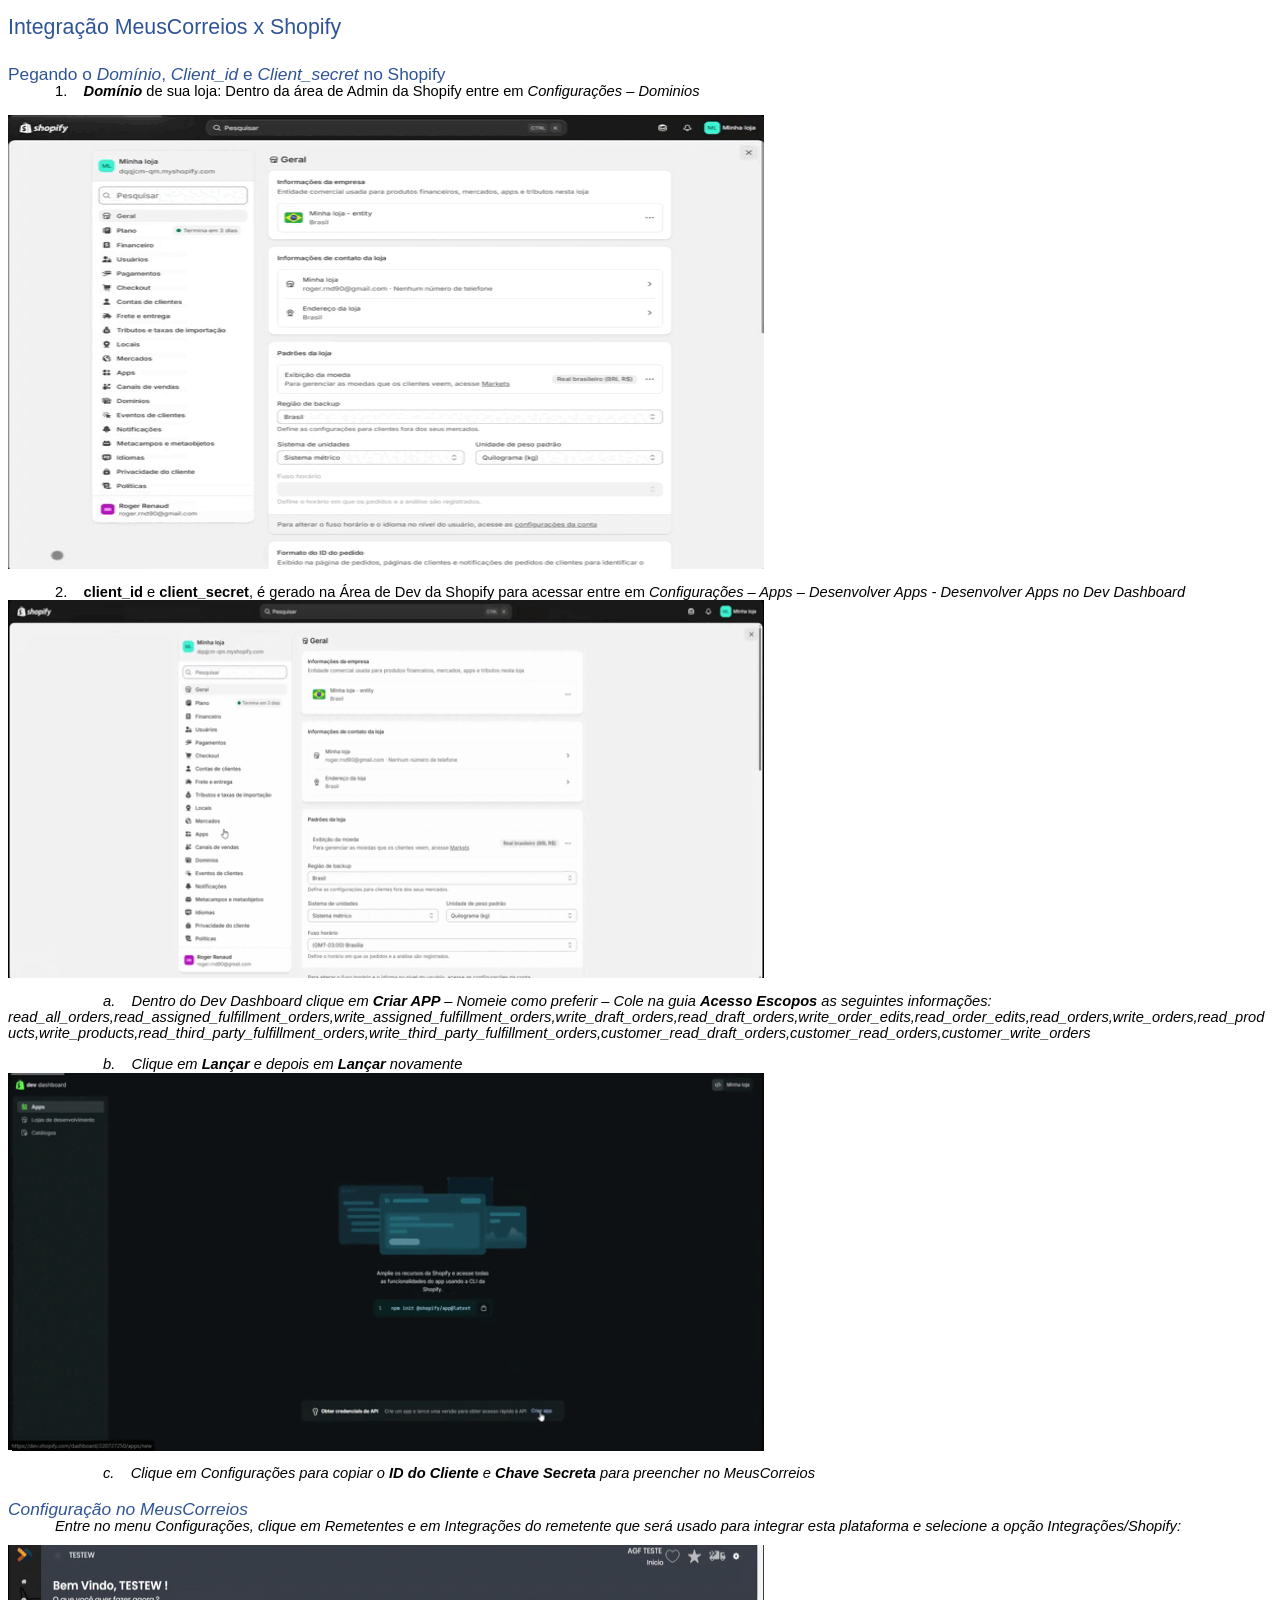
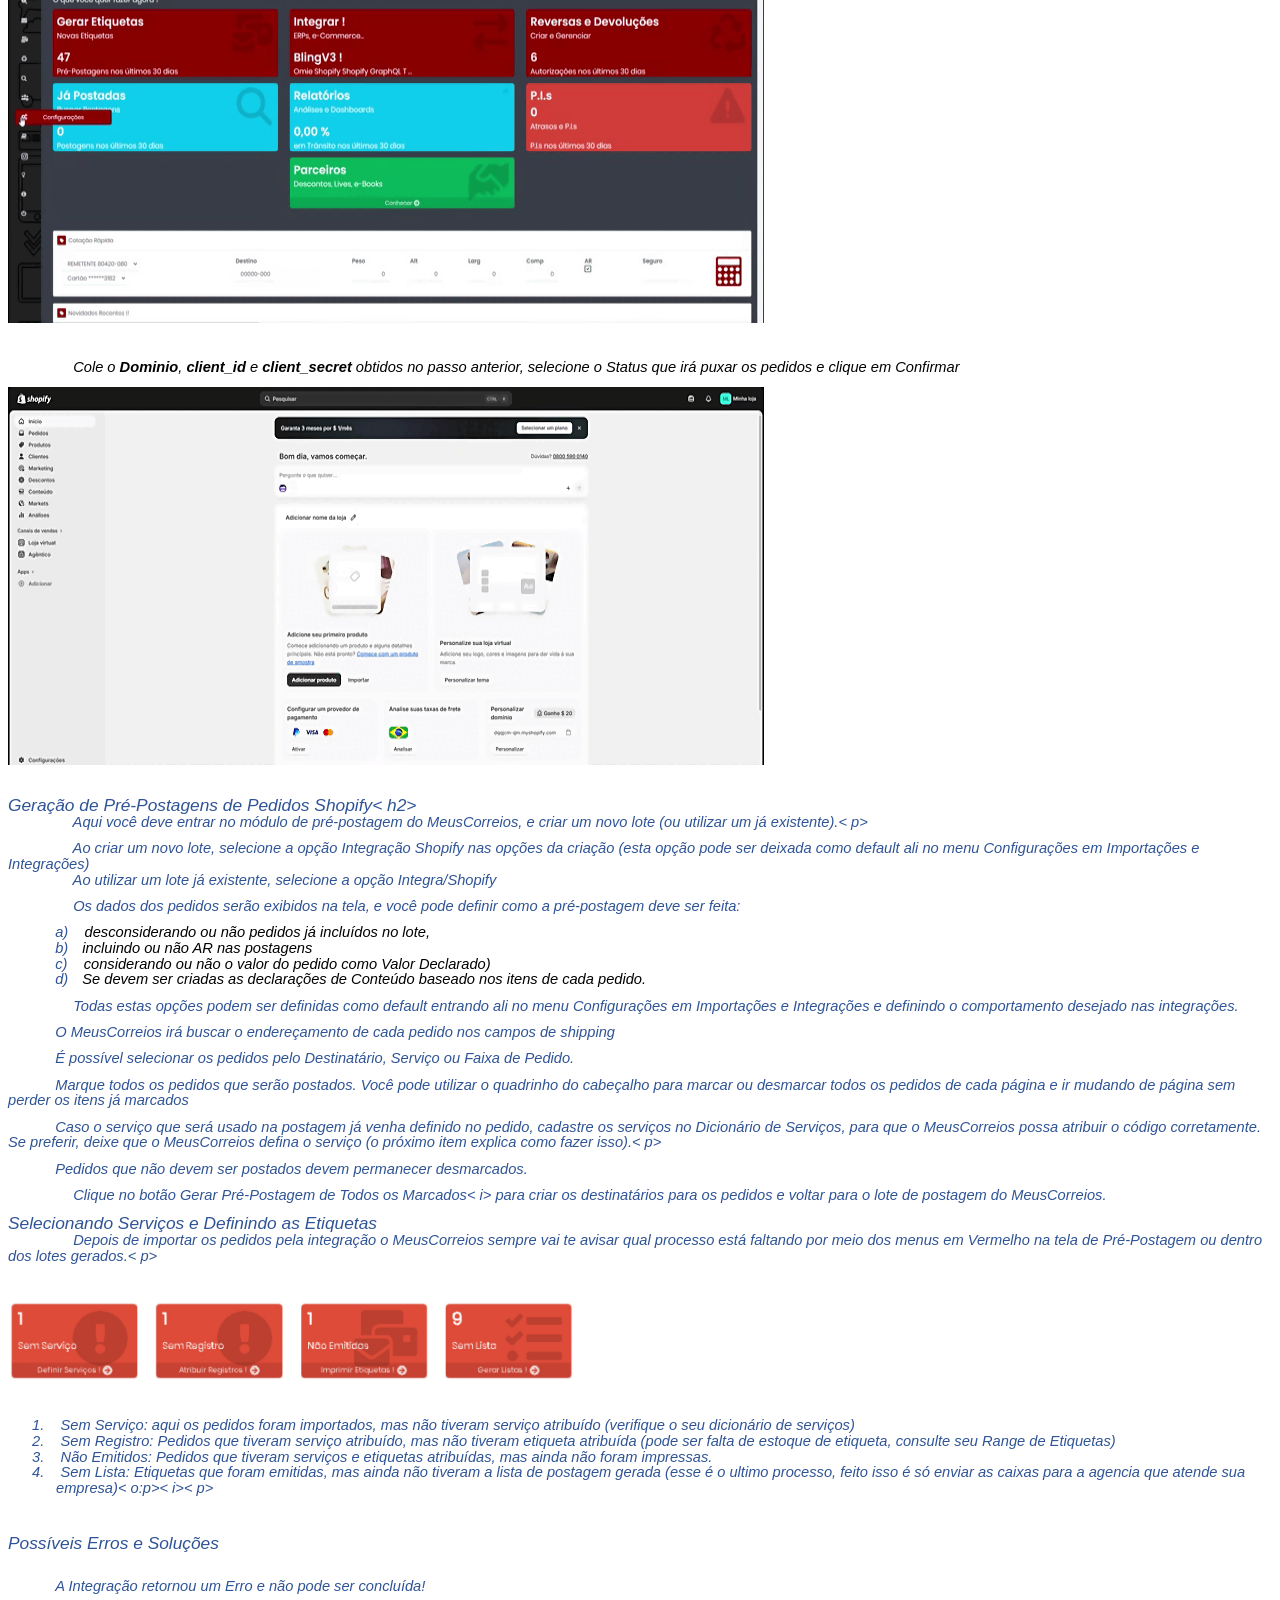
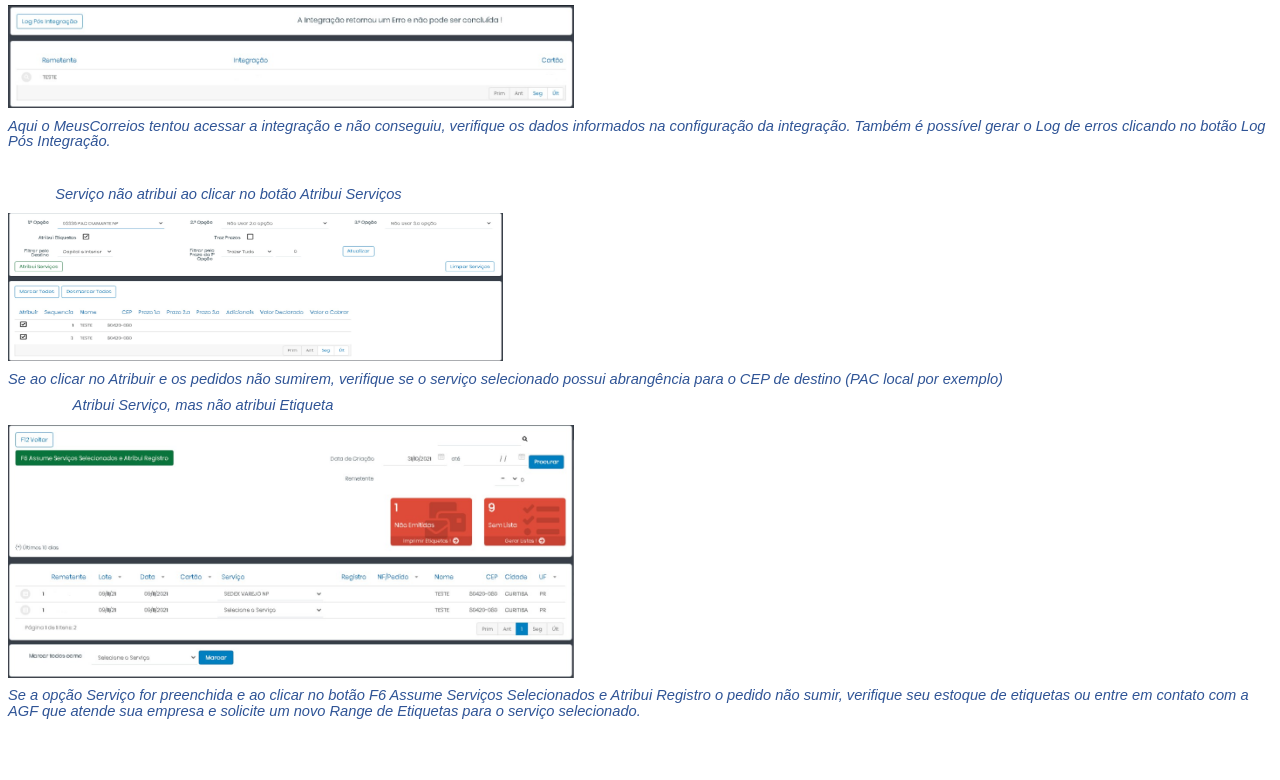
==== integracao/index.html @ 4d1be167 "Add files via upload" ====
<html xmlns:v="urn:schemas-microsoft-com:vml" xmlns:o="urn:schemas-microsoft-com:office:office" xmlns:w="urn:schemas-microsoft-com:office:word" xmlns:m="http://schemas.microsoft.com/office/2004/12/omml" xmlns="http://www.w3.org/TR/REC-html40">
	<head>
		<meta http-equiv=Content-Type content="text/html; charset=windows-1252">
			<meta name=ProgId content=Word.Document>
			<meta name=Generator content="Microsoft Word 15">
				<meta name=Originator content="Microsoft Word 15">
					<link rel=File-List href="Integra��o%20MeusCorreios%20x%20Shopify%202_arquivos/filelist.xml">
						<link rel=Edit-Time-Data href="Integra��o%20MeusCorreios%20x%20Shopify%202_arquivos/editdata.mso">
							<!--[if !mso]>
<style>
v\:* {behavior:url(#default#VML);}
o\:* {behavior:url(#default#VML);}
w\:* {behavior:url(#default#VML);}
.shape {behavior:url(#default#VML);}
</style>
<![endif]-->
							<!--[if gte mso 9]><xml>
 <o:DocumentProperties>
  <o:Author>roger renaud</o:Author>
  <o:LastAuthor>roger renaud</o:LastAuthor>
  <o:Revision>2</o:Revision>
  <o:TotalTime>9</o:TotalTime>
  <o:LastPrinted>2026-06-01T14:14:00Z</o:LastPrinted>
  <o:Created>2026-06-01T15:12:00Z</o:Created>
  <o:LastSaved>2026-06-01T15:12:00Z</o:LastSaved>
  <o:Pages>1</o:Pages>
  <o:Words>740</o:Words>
  <o:Characters>3996</o:Characters>
  <o:Lines>33</o:Lines>
  <o:Paragraphs>9</o:Paragraphs>
  <o:CharactersWithSpaces>4727</o:CharactersWithSpaces>
  <o:Version>16.00</o:Version>
 </o:DocumentProperties>
 <o:OfficeDocumentSettings>
  <o:AllowPNG/>
 </o:OfficeDocumentSettings>
</xml><![endif]-->
							<link rel=themeData href="Integra��o%20MeusCorreios%20x%20Shopify%202_arquivos/themedata.thmx">
								<link rel=colorSchemeMapping href="Integra��o%20MeusCorreios%20x%20Shopify%202_arquivos/colorschememapping.xml">
									<!--[if gte mso 9]><xml>
 <w:WordDocument>
  <w:SpellingState>Clean</w:SpellingState>
  <w:GrammarState>Clean</w:GrammarState>
  <w:TrackMoves>false</w:TrackMoves>
  <w:TrackFormatting/>
  <w:HyphenationZone>21</w:HyphenationZone>
  <w:PunctuationKerning/>
  <w:ValidateAgainstSchemas/>
  <w:SaveIfXMLInvalid>false</w:SaveIfXMLInvalid>
  <w:IgnoreMixedContent>false</w:IgnoreMixedContent>
  <w:AlwaysShowPlaceholderText>false</w:AlwaysShowPlaceholderText>
  <w:DoNotPromoteQF/>
  <w:LidThemeOther>PT-BR</w:LidThemeOther>
  <w:LidThemeAsian>X-NONE</w:LidThemeAsian>
  <w:LidThemeComplexScript>X-NONE</w:LidThemeComplexScript>
  <w:Compatibility>
   <w:BreakWrappedTables/>
   <w:SnapToGridInCell/>
   <w:WrapTextWithPunct/>
   <w:UseAsianBreakRules/>
   <w:DontGrowAutofit/>
   <w:SplitPgBreakAndParaMark/>
   <w:EnableOpenTypeKerning/>
   <w:DontFlipMirrorIndents/>
   <w:OverrideTableStyleHps/>
  </w:Compatibility>
  <m:mathPr>
   <m:mathFont m:val="Cambria Math"/>
   <m:brkBin m:val="before"/>
   <m:brkBinSub m:val="&#45;-"/>
   <m:smallFrac m:val="off"/>
   <m:dispDef/>
   <m:lMargin m:val="0"/>
   <m:rMargin m:val="0"/>
   <m:defJc m:val="centerGroup"/>
   <m:wrapIndent m:val="1440"/>
   <m:intLim m:val="subSup"/>
   <m:naryLim m:val="undOvr"/>
  </m:mathPr></w:WordDocument>
</xml><![endif]-->
									<!--[if gte mso 9]><xml>
 <w:LatentStyles DefLockedState="false" DefUnhideWhenUsed="false"
  DefSemiHidden="false" DefQFormat="false" DefPriority="99"
  LatentStyleCount="376">
  <w:LsdException Locked="false" Priority="0" QFormat="true" Name="Normal"/>
  <w:LsdException Locked="false" Priority="9" QFormat="true" Name="heading 1"/>
  <w:LsdException Locked="false" Priority="9" SemiHidden="true"
   UnhideWhenUsed="true" QFormat="true" Name="heading 2"/>
  <w:LsdException Locked="false" Priority="9" SemiHidden="true"
   UnhideWhenUsed="true" QFormat="true" Name="heading 3"/>
  <w:LsdException Locked="false" Priority="9" SemiHidden="true"
   UnhideWhenUsed="true" QFormat="true" Name="heading 4"/>
  <w:LsdException Locked="false" Priority="9" SemiHidden="true"
   UnhideWhenUsed="true" QFormat="true" Name="heading 5"/>
  <w:LsdException Locked="false" Priority="9" SemiHidden="true"
   UnhideWhenUsed="true" QFormat="true" Name="heading 6"/>
  <w:LsdException Locked="false" Priority="9" SemiHidden="true"
   UnhideWhenUsed="true" QFormat="true" Name="heading 7"/>
  <w:LsdException Locked="false" Priority="9" SemiHidden="true"
   UnhideWhenUsed="true" QFormat="true" Name="heading 8"/>
  <w:LsdException Locked="false" Priority="9" SemiHidden="true"
   UnhideWhenUsed="true" QFormat="true" Name="heading 9"/>
  <w:LsdException Locked="false" SemiHidden="true" UnhideWhenUsed="true"
   Name="index 1"/>
  <w:LsdException Locked="false" SemiHidden="true" UnhideWhenUsed="true"
   Name="index 2"/>
  <w:LsdException Locked="false" SemiHidden="true" UnhideWhenUsed="true"
   Name="index 3"/>
  <w:LsdException Locked="false" SemiHidden="true" UnhideWhenUsed="true"
   Name="index 4"/>
  <w:LsdException Locked="false" SemiHidden="true" UnhideWhenUsed="true"
   Name="index 5"/>
  <w:LsdException Locked="false" SemiHidden="true" UnhideWhenUsed="true"
   Name="index 6"/>
  <w:LsdException Locked="false" SemiHidden="true" UnhideWhenUsed="true"
   Name="index 7"/>
  <w:LsdException Locked="false" SemiHidden="true" UnhideWhenUsed="true"
   Name="index 8"/>
  <w:LsdException Locked="false" SemiHidden="true" UnhideWhenUsed="true"
   Name="index 9"/>
  <w:LsdException Locked="false" Priority="39" SemiHidden="true"
   UnhideWhenUsed="true" Name="toc 1"/>
  <w:LsdException Locked="false" Priority="39" SemiHidden="true"
   UnhideWhenUsed="true" Name="toc 2"/>
  <w:LsdException Locked="false" Priority="39" SemiHidden="true"
   UnhideWhenUsed="true" Name="toc 3"/>
  <w:LsdException Locked="false" Priority="39" SemiHidden="true"
   UnhideWhenUsed="true" Name="toc 4"/>
  <w:LsdException Locked="false" Priority="39" SemiHidden="true"
   UnhideWhenUsed="true" Name="toc 5"/>
  <w:LsdException Locked="false" Priority="39" SemiHidden="true"
   UnhideWhenUsed="true" Name="toc 6"/>
  <w:LsdException Locked="false" Priority="39" SemiHidden="true"
   UnhideWhenUsed="true" Name="toc 7"/>
  <w:LsdException Locked="false" Priority="39" SemiHidden="true"
   UnhideWhenUsed="true" Name="toc 8"/>
  <w:LsdException Locked="false" Priority="39" SemiHidden="true"
   UnhideWhenUsed="true" Name="toc 9"/>
  <w:LsdException Locked="false" SemiHidden="true" UnhideWhenUsed="true"
   Name="Normal Indent"/>
  <w:LsdException Locked="false" SemiHidden="true" UnhideWhenUsed="true"
   Name="footnote text"/>
  <w:LsdException Locked="false" SemiHidden="true" UnhideWhenUsed="true"
   Name="annotation text"/>
  <w:LsdException Locked="false" SemiHidden="true" UnhideWhenUsed="true"
   Name="header"/>
  <w:LsdException Locked="false" SemiHidden="true" UnhideWhenUsed="true"
   Name="footer"/>
  <w:LsdException Locked="false" SemiHidden="true" UnhideWhenUsed="true"
   Name="index heading"/>
  <w:LsdException Locked="false" Priority="35" SemiHidden="true"
   UnhideWhenUsed="true" QFormat="true" Name="caption"/>
  <w:LsdException Locked="false" SemiHidden="true" UnhideWhenUsed="true"
   Name="table of figures"/>
  <w:LsdException Locked="false" SemiHidden="true" UnhideWhenUsed="true"
   Name="envelope address"/>
  <w:LsdException Locked="false" SemiHidden="true" UnhideWhenUsed="true"
   Name="envelope return"/>
  <w:LsdException Locked="false" SemiHidden="true" UnhideWhenUsed="true"
   Name="footnote reference"/>
  <w:LsdException Locked="false" SemiHidden="true" UnhideWhenUsed="true"
   Name="annotation reference"/>
  <w:LsdException Locked="false" SemiHidden="true" UnhideWhenUsed="true"
   Name="line number"/>
  <w:LsdException Locked="false" SemiHidden="true" UnhideWhenUsed="true"
   Name="page number"/>
  <w:LsdException Locked="false" SemiHidden="true" UnhideWhenUsed="true"
   Name="endnote reference"/>
  <w:LsdException Locked="false" SemiHidden="true" UnhideWhenUsed="true"
   Name="endnote text"/>
  <w:LsdException Locked="false" SemiHidden="true" UnhideWhenUsed="true"
   Name="table of authorities"/>
  <w:LsdException Locked="false" SemiHidden="true" UnhideWhenUsed="true"
   Name="macro"/>
  <w:LsdException Locked="false" SemiHidden="true" UnhideWhenUsed="true"
   Name="toa heading"/>
  <w:LsdException Locked="false" SemiHidden="true" UnhideWhenUsed="true"
   Name="List"/>
  <w:LsdException Locked="false" SemiHidden="true" UnhideWhenUsed="true"
   Name="List Bullet"/>
  <w:LsdException Locked="false" SemiHidden="true" UnhideWhenUsed="true"
   Name="List Number"/>
  <w:LsdException Locked="false" SemiHidden="true" UnhideWhenUsed="true"
   Name="List 2"/>
  <w:LsdException Locked="false" SemiHidden="true" UnhideWhenUsed="true"
   Name="List 3"/>
  <w:LsdException Locked="false" SemiHidden="true" UnhideWhenUsed="true"
   Name="List 4"/>
  <w:LsdException Locked="false" SemiHidden="true" UnhideWhenUsed="true"
   Name="List 5"/>
  <w:LsdException Locked="false" SemiHidden="true" UnhideWhenUsed="true"
   Name="List Bullet 2"/>
  <w:LsdException Locked="false" SemiHidden="true" UnhideWhenUsed="true"
   Name="List Bullet 3"/>
  <w:LsdException Locked="false" SemiHidden="true" UnhideWhenUsed="true"
   Name="List Bullet 4"/>
  <w:LsdException Locked="false" SemiHidden="true" UnhideWhenUsed="true"
   Name="List Bullet 5"/>
  <w:LsdException Locked="false" SemiHidden="true" UnhideWhenUsed="true"
   Name="List Number 2"/>
  <w:LsdException Locked="false" SemiHidden="true" UnhideWhenUsed="true"
   Name="List Number 3"/>
  <w:LsdException Locked="false" SemiHidden="true" UnhideWhenUsed="true"
   Name="List Number 4"/>
  <w:LsdException Locked="false" SemiHidden="true" UnhideWhenUsed="true"
   Name="List Number 5"/>
  <w:LsdException Locked="false" Priority="10" QFormat="true" Name="Title"/>
  <w:LsdException Locked="false" SemiHidden="true" UnhideWhenUsed="true"
   Name="Closing"/>
  <w:LsdException Locked="false" SemiHidden="true" UnhideWhenUsed="true"
   Name="Signature"/>
  <w:LsdException Locked="false" Priority="1" SemiHidden="true"
   UnhideWhenUsed="true" Name="Default Paragraph Font"/>
  <w:LsdException Locked="false" SemiHidden="true" UnhideWhenUsed="true"
   Name="Body Text"/>
  <w:LsdException Locked="false" SemiHidden="true" UnhideWhenUsed="true"
   Name="Body Text Indent"/>
  <w:LsdException Locked="false" SemiHidden="true" UnhideWhenUsed="true"
   Name="List Continue"/>
  <w:LsdException Locked="false" SemiHidden="true" UnhideWhenUsed="true"
   Name="List Continue 2"/>
  <w:LsdException Locked="false" SemiHidden="true" UnhideWhenUsed="true"
   Name="List Continue 3"/>
  <w:LsdException Locked="false" SemiHidden="true" UnhideWhenUsed="true"
   Name="List Continue 4"/>
  <w:LsdException Locked="false" SemiHidden="true" UnhideWhenUsed="true"
   Name="List Continue 5"/>
  <w:LsdException Locked="false" SemiHidden="true" UnhideWhenUsed="true"
   Name="Message Header"/>
  <w:LsdException Locked="false" Priority="11" QFormat="true" Name="Subtitle"/>
  <w:LsdException Locked="false" SemiHidden="true" UnhideWhenUsed="true"
   Name="Salutation"/>
  <w:LsdException Locked="false" SemiHidden="true" UnhideWhenUsed="true"
   Name="Date"/>
  <w:LsdException Locked="false" SemiHidden="true" UnhideWhenUsed="true"
   Name="Body Text First Indent"/>
  <w:LsdException Locked="false" SemiHidden="true" UnhideWhenUsed="true"
   Name="Body Text First Indent 2"/>
  <w:LsdException Locked="false" SemiHidden="true" UnhideWhenUsed="true"
   Name="Note Heading"/>
  <w:LsdException Locked="false" SemiHidden="true" UnhideWhenUsed="true"
   Name="Body Text 2"/>
  <w:LsdException Locked="false" SemiHidden="true" UnhideWhenUsed="true"
   Name="Body Text 3"/>
  <w:LsdException Locked="false" SemiHidden="true" UnhideWhenUsed="true"
   Name="Body Text Indent 2"/>
  <w:LsdException Locked="false" SemiHidden="true" UnhideWhenUsed="true"
   Name="Body Text Indent 3"/>
  <w:LsdException Locked="false" SemiHidden="true" UnhideWhenUsed="true"
   Name="Block Text"/>
  <w:LsdException Locked="false" SemiHidden="true" UnhideWhenUsed="true"
   Name="Hyperlink"/>
  <w:LsdException Locked="false" SemiHidden="true" UnhideWhenUsed="true"
   Name="FollowedHyperlink"/>
  <w:LsdException Locked="false" Priority="22" QFormat="true" Name="Strong"/>
  <w:LsdException Locked="false" Priority="20" QFormat="true" Name="Emphasis"/>
  <w:LsdException Locked="false" SemiHidden="true" UnhideWhenUsed="true"
   Name="Document Map"/>
  <w:LsdException Locked="false" SemiHidden="true" UnhideWhenUsed="true"
   Name="Plain Text"/>
  <w:LsdException Locked="false" SemiHidden="true" UnhideWhenUsed="true"
   Name="E-mail Signature"/>
  <w:LsdException Locked="false" SemiHidden="true" UnhideWhenUsed="true"
   Name="HTML Top of Form"/>
  <w:LsdException Locked="false" SemiHidden="true" UnhideWhenUsed="true"
   Name="HTML Bottom of Form"/>
  <w:LsdException Locked="false" SemiHidden="true" UnhideWhenUsed="true"
   Name="Normal (Web)"/>
  <w:LsdException Locked="false" SemiHidden="true" UnhideWhenUsed="true"
   Name="HTML Acronym"/>
  <w:LsdException Locked="false" SemiHidden="true" UnhideWhenUsed="true"
   Name="HTML Address"/>
  <w:LsdException Locked="false" SemiHidden="true" UnhideWhenUsed="true"
   Name="HTML Cite"/>
  <w:LsdException Locked="false" SemiHidden="true" UnhideWhenUsed="true"
   Name="HTML Code"/>
  <w:LsdException Locked="false" SemiHidden="true" UnhideWhenUsed="true"
   Name="HTML Definition"/>
  <w:LsdException Locked="false" SemiHidden="true" UnhideWhenUsed="true"
   Name="HTML Keyboard"/>
  <w:LsdException Locked="false" SemiHidden="true" UnhideWhenUsed="true"
   Name="HTML Preformatted"/>
  <w:LsdException Locked="false" SemiHidden="true" UnhideWhenUsed="true"
   Name="HTML Sample"/>
  <w:LsdException Locked="false" SemiHidden="true" UnhideWhenUsed="true"
   Name="HTML Typewriter"/>
  <w:LsdException Locked="false" SemiHidden="true" UnhideWhenUsed="true"
   Name="HTML Variable"/>
  <w:LsdException Locked="false" SemiHidden="true" UnhideWhenUsed="true"
   Name="Normal Table"/>
  <w:LsdException Locked="false" SemiHidden="true" UnhideWhenUsed="true"
   Name="annotation subject"/>
  <w:LsdException Locked="false" SemiHidden="true" UnhideWhenUsed="true"
   Name="No List"/>
  <w:LsdException Locked="false" SemiHidden="true" UnhideWhenUsed="true"
   Name="Outline List 1"/>
  <w:LsdException Locked="false" SemiHidden="true" UnhideWhenUsed="true"
   Name="Outline List 2"/>
  <w:LsdException Locked="false" SemiHidden="true" UnhideWhenUsed="true"
   Name="Outline List 3"/>
  <w:LsdException Locked="false" SemiHidden="true" UnhideWhenUsed="true"
   Name="Table Simple 1"/>
  <w:LsdException Locked="false" SemiHidden="true" UnhideWhenUsed="true"
   Name="Table Simple 2"/>
  <w:LsdException Locked="false" SemiHidden="true" UnhideWhenUsed="true"
   Name="Table Simple 3"/>
  <w:LsdException Locked="false" SemiHidden="true" UnhideWhenUsed="true"
   Name="Table Classic 1"/>
  <w:LsdException Locked="false" SemiHidden="true" UnhideWhenUsed="true"
   Name="Table Classic 2"/>
  <w:LsdException Locked="false" SemiHidden="true" UnhideWhenUsed="true"
   Name="Table Classic 3"/>
  <w:LsdException Locked="false" SemiHidden="true" UnhideWhenUsed="true"
   Name="Table Classic 4"/>
  <w:LsdException Locked="false" SemiHidden="true" UnhideWhenUsed="true"
   Name="Table Colorful 1"/>
  <w:LsdException Locked="false" SemiHidden="true" UnhideWhenUsed="true"
   Name="Table Colorful 2"/>
  <w:LsdException Locked="false" SemiHidden="true" UnhideWhenUsed="true"
   Name="Table Colorful 3"/>
  <w:LsdException Locked="false" SemiHidden="true" UnhideWhenUsed="true"
   Name="Table Columns 1"/>
  <w:LsdException Locked="false" SemiHidden="true" UnhideWhenUsed="true"
   Name="Table Columns 2"/>
  <w:LsdException Locked="false" SemiHidden="true" UnhideWhenUsed="true"
   Name="Table Columns 3"/>
  <w:LsdException Locked="false" SemiHidden="true" UnhideWhenUsed="true"
   Name="Table Columns 4"/>
  <w:LsdException Locked="false" SemiHidden="true" UnhideWhenUsed="true"
   Name="Table Columns 5"/>
  <w:LsdException Locked="false" SemiHidden="true" UnhideWhenUsed="true"
   Name="Table Grid 1"/>
  <w:LsdException Locked="false" SemiHidden="true" UnhideWhenUsed="true"
   Name="Table Grid 2"/>
  <w:LsdException Locked="false" SemiHidden="true" UnhideWhenUsed="true"
   Name="Table Grid 3"/>
  <w:LsdException Locked="false" SemiHidden="true" UnhideWhenUsed="true"
   Name="Table Grid 4"/>
  <w:LsdException Locked="false" SemiHidden="true" UnhideWhenUsed="true"
   Name="Table Grid 5"/>
  <w:LsdException Locked="false" SemiHidden="true" UnhideWhenUsed="true"
   Name="Table Grid 6"/>
  <w:LsdException Locked="false" SemiHidden="true" UnhideWhenUsed="true"
   Name="Table Grid 7"/>
  <w:LsdException Locked="false" SemiHidden="true" UnhideWhenUsed="true"
   Name="Table Grid 8"/>
  <w:LsdException Locked="false" SemiHidden="true" UnhideWhenUsed="true"
   Name="Table List 1"/>
  <w:LsdException Locked="false" SemiHidden="true" UnhideWhenUsed="true"
   Name="Table List 2"/>
  <w:LsdException Locked="false" SemiHidden="true" UnhideWhenUsed="true"
   Name="Table List 3"/>
  <w:LsdException Locked="false" SemiHidden="true" UnhideWhenUsed="true"
   Name="Table List 4"/>
  <w:LsdException Locked="false" SemiHidden="true" UnhideWhenUsed="true"
   Name="Table List 5"/>
  <w:LsdException Locked="false" SemiHidden="true" UnhideWhenUsed="true"
   Name="Table List 6"/>
  <w:LsdException Locked="false" SemiHidden="true" UnhideWhenUsed="true"
   Name="Table List 7"/>
  <w:LsdException Locked="false" SemiHidden="true" UnhideWhenUsed="true"
   Name="Table List 8"/>
  <w:LsdException Locked="false" SemiHidden="true" UnhideWhenUsed="true"
   Name="Table 3D effects 1"/>
  <w:LsdException Locked="false" SemiHidden="true" UnhideWhenUsed="true"
   Name="Table 3D effects 2"/>
  <w:LsdException Locked="false" SemiHidden="true" UnhideWhenUsed="true"
   Name="Table 3D effects 3"/>
  <w:LsdException Locked="false" SemiHidden="true" UnhideWhenUsed="true"
   Name="Table Contemporary"/>
  <w:LsdException Locked="false" SemiHidden="true" UnhideWhenUsed="true"
   Name="Table Elegant"/>
  <w:LsdException Locked="false" SemiHidden="true" UnhideWhenUsed="true"
   Name="Table Professional"/>
  <w:LsdException Locked="false" SemiHidden="true" UnhideWhenUsed="true"
   Name="Table Subtle 1"/>
  <w:LsdException Locked="false" SemiHidden="true" UnhideWhenUsed="true"
   Name="Table Subtle 2"/>
  <w:LsdException Locked="false" SemiHidden="true" UnhideWhenUsed="true"
   Name="Table Web 1"/>
  <w:LsdException Locked="false" SemiHidden="true" UnhideWhenUsed="true"
   Name="Table Web 2"/>
  <w:LsdException Locked="false" SemiHidden="true" UnhideWhenUsed="true"
   Name="Table Web 3"/>
  <w:LsdException Locked="false" SemiHidden="true" UnhideWhenUsed="true"
   Name="Balloon Text"/>
  <w:LsdException Locked="false" Priority="39" Name="Table Grid"/>
  <w:LsdException Locked="false" SemiHidden="true" UnhideWhenUsed="true"
   Name="Table Theme"/>
  <w:LsdException Locked="false" SemiHidden="true" Name="Placeholder Text"/>
  <w:LsdException Locked="false" Priority="1" QFormat="true" Name="No Spacing"/>
  <w:LsdException Locked="false" Priority="60" Name="Light Shading"/>
  <w:LsdException Locked="false" Priority="61" Name="Light List"/>
  <w:LsdException Locked="false" Priority="62" Name="Light Grid"/>
  <w:LsdException Locked="false" Priority="63" Name="Medium Shading 1"/>
  <w:LsdException Locked="false" Priority="64" Name="Medium Shading 2"/>
  <w:LsdException Locked="false" Priority="65" Name="Medium List 1"/>
  <w:LsdException Locked="false" Priority="66" Name="Medium List 2"/>
  <w:LsdException Locked="false" Priority="67" Name="Medium Grid 1"/>
  <w:LsdException Locked="false" Priority="68" Name="Medium Grid 2"/>
  <w:LsdException Locked="false" Priority="69" Name="Medium Grid 3"/>
  <w:LsdException Locked="false" Priority="70" Name="Dark List"/>
  <w:LsdException Locked="false" Priority="71" Name="Colorful Shading"/>
  <w:LsdException Locked="false" Priority="72" Name="Colorful List"/>
  <w:LsdException Locked="false" Priority="73" Name="Colorful Grid"/>
  <w:LsdException Locked="false" Priority="60" Name="Light Shading Accent 1"/>
  <w:LsdException Locked="false" Priority="61" Name="Light List Accent 1"/>
  <w:LsdException Locked="false" Priority="62" Name="Light Grid Accent 1"/>
  <w:LsdException Locked="false" Priority="63" Name="Medium Shading 1 Accent 1"/>
  <w:LsdException Locked="false" Priority="64" Name="Medium Shading 2 Accent 1"/>
  <w:LsdException Locked="false" Priority="65" Name="Medium List 1 Accent 1"/>
  <w:LsdException Locked="false" SemiHidden="true" Name="Revision"/>
  <w:LsdException Locked="false" Priority="34" QFormat="true"
   Name="List Paragraph"/>
  <w:LsdException Locked="false" Priority="29" QFormat="true" Name="Quote"/>
  <w:LsdException Locked="false" Priority="30" QFormat="true"
   Name="Intense Quote"/>
  <w:LsdException Locked="false" Priority="66" Name="Medium List 2 Accent 1"/>
  <w:LsdException Locked="false" Priority="67" Name="Medium Grid 1 Accent 1"/>
  <w:LsdException Locked="false" Priority="68" Name="Medium Grid 2 Accent 1"/>
  <w:LsdException Locked="false" Priority="69" Name="Medium Grid 3 Accent 1"/>
  <w:LsdException Locked="false" Priority="70" Name="Dark List Accent 1"/>
  <w:LsdException Locked="false" Priority="71" Name="Colorful Shading Accent 1"/>
  <w:LsdException Locked="false" Priority="72" Name="Colorful List Accent 1"/>
  <w:LsdException Locked="false" Priority="73" Name="Colorful Grid Accent 1"/>
  <w:LsdException Locked="false" Priority="60" Name="Light Shading Accent 2"/>
  <w:LsdException Locked="false" Priority="61" Name="Light List Accent 2"/>
  <w:LsdException Locked="false" Priority="62" Name="Light Grid Accent 2"/>
  <w:LsdException Locked="false" Priority="63" Name="Medium Shading 1 Accent 2"/>
  <w:LsdException Locked="false" Priority="64" Name="Medium Shading 2 Accent 2"/>
  <w:LsdException Locked="false" Priority="65" Name="Medium List 1 Accent 2"/>
  <w:LsdException Locked="false" Priority="66" Name="Medium List 2 Accent 2"/>
  <w:LsdException Locked="false" Priority="67" Name="Medium Grid 1 Accent 2"/>
  <w:LsdException Locked="false" Priority="68" Name="Medium Grid 2 Accent 2"/>
  <w:LsdException Locked="false" Priority="69" Name="Medium Grid 3 Accent 2"/>
  <w:LsdException Locked="false" Priority="70" Name="Dark List Accent 2"/>
  <w:LsdException Locked="false" Priority="71" Name="Colorful Shading Accent 2"/>
  <w:LsdException Locked="false" Priority="72" Name="Colorful List Accent 2"/>
  <w:LsdException Locked="false" Priority="73" Name="Colorful Grid Accent 2"/>
  <w:LsdException Locked="false" Priority="60" Name="Light Shading Accent 3"/>
  <w:LsdException Locked="false" Priority="61" Name="Light List Accent 3"/>
  <w:LsdException Locked="false" Priority="62" Name="Light Grid Accent 3"/>
  <w:LsdException Locked="false" Priority="63" Name="Medium Shading 1 Accent 3"/>
  <w:LsdException Locked="false" Priority="64" Name="Medium Shading 2 Accent 3"/>
  <w:LsdException Locked="false" Priority="65" Name="Medium List 1 Accent 3"/>
  <w:LsdException Locked="false" Priority="66" Name="Medium List 2 Accent 3"/>
  <w:LsdException Locked="false" Priority="67" Name="Medium Grid 1 Accent 3"/>
  <w:LsdException Locked="false" Priority="68" Name="Medium Grid 2 Accent 3"/>
  <w:LsdException Locked="false" Priority="69" Name="Medium Grid 3 Accent 3"/>
  <w:LsdException Locked="false" Priority="70" Name="Dark List Accent 3"/>
  <w:LsdException Locked="false" Priority="71" Name="Colorful Shading Accent 3"/>
  <w:LsdException Locked="false" Priority="72" Name="Colorful List Accent 3"/>
  <w:LsdException Locked="false" Priority="73" Name="Colorful Grid Accent 3"/>
  <w:LsdException Locked="false" Priority="60" Name="Light Shading Accent 4"/>
  <w:LsdException Locked="false" Priority="61" Name="Light List Accent 4"/>
  <w:LsdException Locked="false" Priority="62" Name="Light Grid Accent 4"/>
  <w:LsdException Locked="false" Priority="63" Name="Medium Shading 1 Accent 4"/>
  <w:LsdException Locked="false" Priority="64" Name="Medium Shading 2 Accent 4"/>
  <w:LsdException Locked="false" Priority="65" Name="Medium List 1 Accent 4"/>
  <w:LsdException Locked="false" Priority="66" Name="Medium List 2 Accent 4"/>
  <w:LsdException Locked="false" Priority="67" Name="Medium Grid 1 Accent 4"/>
  <w:LsdException Locked="false" Priority="68" Name="Medium Grid 2 Accent 4"/>
  <w:LsdException Locked="false" Priority="69" Name="Medium Grid 3 Accent 4"/>
  <w:LsdException Locked="false" Priority="70" Name="Dark List Accent 4"/>
  <w:LsdException Locked="false" Priority="71" Name="Colorful Shading Accent 4"/>
  <w:LsdException Locked="false" Priority="72" Name="Colorful List Accent 4"/>
  <w:LsdException Locked="false" Priority="73" Name="Colorful Grid Accent 4"/>
  <w:LsdException Locked="false" Priority="60" Name="Light Shading Accent 5"/>
  <w:LsdException Locked="false" Priority="61" Name="Light List Accent 5"/>
  <w:LsdException Locked="false" Priority="62" Name="Light Grid Accent 5"/>
  <w:LsdException Locked="false" Priority="63" Name="Medium Shading 1 Accent 5"/>
  <w:LsdException Locked="false" Priority="64" Name="Medium Shading 2 Accent 5"/>
  <w:LsdException Locked="false" Priority="65" Name="Medium List 1 Accent 5"/>
  <w:LsdException Locked="false" Priority="66" Name="Medium List 2 Accent 5"/>
  <w:LsdException Locked="false" Priority="67" Name="Medium Grid 1 Accent 5"/>
  <w:LsdException Locked="false" Priority="68" Name="Medium Grid 2 Accent 5"/>
  <w:LsdException Locked="false" Priority="69" Name="Medium Grid 3 Accent 5"/>
  <w:LsdException Locked="false" Priority="70" Name="Dark List Accent 5"/>
  <w:LsdException Locked="false" Priority="71" Name="Colorful Shading Accent 5"/>
  <w:LsdException Locked="false" Priority="72" Name="Colorful List Accent 5"/>
  <w:LsdException Locked="false" Priority="73" Name="Colorful Grid Accent 5"/>
  <w:LsdException Locked="false" Priority="60" Name="Light Shading Accent 6"/>
  <w:LsdException Locked="false" Priority="61" Name="Light List Accent 6"/>
  <w:LsdException Locked="false" Priority="62" Name="Light Grid Accent 6"/>
  <w:LsdException Locked="false" Priority="63" Name="Medium Shading 1 Accent 6"/>
  <w:LsdException Locked="false" Priority="64" Name="Medium Shading 2 Accent 6"/>
  <w:LsdException Locked="false" Priority="65" Name="Medium List 1 Accent 6"/>
  <w:LsdException Locked="false" Priority="66" Name="Medium List 2 Accent 6"/>
  <w:LsdException Locked="false" Priority="67" Name="Medium Grid 1 Accent 6"/>
  <w:LsdException Locked="false" Priority="68" Name="Medium Grid 2 Accent 6"/>
  <w:LsdException Locked="false" Priority="69" Name="Medium Grid 3 Accent 6"/>
  <w:LsdException Locked="false" Priority="70" Name="Dark List Accent 6"/>
  <w:LsdException Locked="false" Priority="71" Name="Colorful Shading Accent 6"/>
  <w:LsdException Locked="false" Priority="72" Name="Colorful List Accent 6"/>
  <w:LsdException Locked="false" Priority="73" Name="Colorful Grid Accent 6"/>
  <w:LsdException Locked="false" Priority="19" QFormat="true"
   Name="Subtle Emphasis"/>
  <w:LsdException Locked="false" Priority="21" QFormat="true"
   Name="Intense Emphasis"/>
  <w:LsdException Locked="false" Priority="31" QFormat="true"
   Name="Subtle Reference"/>
  <w:LsdException Locked="false" Priority="32" QFormat="true"
   Name="Intense Reference"/>
  <w:LsdException Locked="false" Priority="33" QFormat="true" Name="Book Title"/>
  <w:LsdException Locked="false" Priority="37" SemiHidden="true"
   UnhideWhenUsed="true" Name="Bibliography"/>
  <w:LsdException Locked="false" Priority="39" SemiHidden="true"
   UnhideWhenUsed="true" QFormat="true" Name="TOC Heading"/>
  <w:LsdException Locked="false" Priority="41" Name="Plain Table 1"/>
  <w:LsdException Locked="false" Priority="42" Name="Plain Table 2"/>
  <w:LsdException Locked="false" Priority="43" Name="Plain Table 3"/>
  <w:LsdException Locked="false" Priority="44" Name="Plain Table 4"/>
  <w:LsdException Locked="false" Priority="45" Name="Plain Table 5"/>
  <w:LsdException Locked="false" Priority="40" Name="Grid Table Light"/>
  <w:LsdException Locked="false" Priority="46" Name="Grid Table 1 Light"/>
  <w:LsdException Locked="false" Priority="47" Name="Grid Table 2"/>
  <w:LsdException Locked="false" Priority="48" Name="Grid Table 3"/>
  <w:LsdException Locked="false" Priority="49" Name="Grid Table 4"/>
  <w:LsdException Locked="false" Priority="50" Name="Grid Table 5 Dark"/>
  <w:LsdException Locked="false" Priority="51" Name="Grid Table 6 Colorful"/>
  <w:LsdException Locked="false" Priority="52" Name="Grid Table 7 Colorful"/>
  <w:LsdException Locked="false" Priority="46"
   Name="Grid Table 1 Light Accent 1"/>
  <w:LsdException Locked="false" Priority="47" Name="Grid Table 2 Accent 1"/>
  <w:LsdException Locked="false" Priority="48" Name="Grid Table 3 Accent 1"/>
  <w:LsdException Locked="false" Priority="49" Name="Grid Table 4 Accent 1"/>
  <w:LsdException Locked="false" Priority="50" Name="Grid Table 5 Dark Accent 1"/>
  <w:LsdException Locked="false" Priority="51"
   Name="Grid Table 6 Colorful Accent 1"/>
  <w:LsdException Locked="false" Priority="52"
   Name="Grid Table 7 Colorful Accent 1"/>
  <w:LsdException Locked="false" Priority="46"
   Name="Grid Table 1 Light Accent 2"/>
  <w:LsdException Locked="false" Priority="47" Name="Grid Table 2 Accent 2"/>
  <w:LsdException Locked="false" Priority="48" Name="Grid Table 3 Accent 2"/>
  <w:LsdException Locked="false" Priority="49" Name="Grid Table 4 Accent 2"/>
  <w:LsdException Locked="false" Priority="50" Name="Grid Table 5 Dark Accent 2"/>
  <w:LsdException Locked="false" Priority="51"
   Name="Grid Table 6 Colorful Accent 2"/>
  <w:LsdException Locked="false" Priority="52"
   Name="Grid Table 7 Colorful Accent 2"/>
  <w:LsdException Locked="false" Priority="46"
   Name="Grid Table 1 Light Accent 3"/>
  <w:LsdException Locked="false" Priority="47" Name="Grid Table 2 Accent 3"/>
  <w:LsdException Locked="false" Priority="48" Name="Grid Table 3 Accent 3"/>
  <w:LsdException Locked="false" Priority="49" Name="Grid Table 4 Accent 3"/>
  <w:LsdException Locked="false" Priority="50" Name="Grid Table 5 Dark Accent 3"/>
  <w:LsdException Locked="false" Priority="51"
   Name="Grid Table 6 Colorful Accent 3"/>
  <w:LsdException Locked="false" Priority="52"
   Name="Grid Table 7 Colorful Accent 3"/>
  <w:LsdException Locked="false" Priority="46"
   Name="Grid Table 1 Light Accent 4"/>
  <w:LsdException Locked="false" Priority="47" Name="Grid Table 2 Accent 4"/>
  <w:LsdException Locked="false" Priority="48" Name="Grid Table 3 Accent 4"/>
  <w:LsdException Locked="false" Priority="49" Name="Grid Table 4 Accent 4"/>
  <w:LsdException Locked="false" Priority="50" Name="Grid Table 5 Dark Accent 4"/>
  <w:LsdException Locked="false" Priority="51"
   Name="Grid Table 6 Colorful Accent 4"/>
  <w:LsdException Locked="false" Priority="52"
   Name="Grid Table 7 Colorful Accent 4"/>
  <w:LsdException Locked="false" Priority="46"
   Name="Grid Table 1 Light Accent 5"/>
  <w:LsdException Locked="false" Priority="47" Name="Grid Table 2 Accent 5"/>
  <w:LsdException Locked="false" Priority="48" Name="Grid Table 3 Accent 5"/>
  <w:LsdException Locked="false" Priority="49" Name="Grid Table 4 Accent 5"/>
  <w:LsdException Locked="false" Priority="50" Name="Grid Table 5 Dark Accent 5"/>
  <w:LsdException Locked="false" Priority="51"
   Name="Grid Table 6 Colorful Accent 5"/>
  <w:LsdException Locked="false" Priority="52"
   Name="Grid Table 7 Colorful Accent 5"/>
  <w:LsdException Locked="false" Priority="46"
   Name="Grid Table 1 Light Accent 6"/>
  <w:LsdException Locked="false" Priority="47" Name="Grid Table 2 Accent 6"/>
  <w:LsdException Locked="false" Priority="48" Name="Grid Table 3 Accent 6"/>
  <w:LsdException Locked="false" Priority="49" Name="Grid Table 4 Accent 6"/>
  <w:LsdException Locked="false" Priority="50" Name="Grid Table 5 Dark Accent 6"/>
  <w:LsdException Locked="false" Priority="51"
   Name="Grid Table 6 Colorful Accent 6"/>
  <w:LsdException Locked="false" Priority="52"
   Name="Grid Table 7 Colorful Accent 6"/>
  <w:LsdException Locked="false" Priority="46" Name="List Table 1 Light"/>
  <w:LsdException Locked="false" Priority="47" Name="List Table 2"/>
  <w:LsdException Locked="false" Priority="48" Name="List Table 3"/>
  <w:LsdException Locked="false" Priority="49" Name="List Table 4"/>
  <w:LsdException Locked="false" Priority="50" Name="List Table 5 Dark"/>
  <w:LsdException Locked="false" Priority="51" Name="List Table 6 Colorful"/>
  <w:LsdException Locked="false" Priority="52" Name="List Table 7 Colorful"/>
  <w:LsdException Locked="false" Priority="46"
   Name="List Table 1 Light Accent 1"/>
  <w:LsdException Locked="false" Priority="47" Name="List Table 2 Accent 1"/>
  <w:LsdException Locked="false" Priority="48" Name="List Table 3 Accent 1"/>
  <w:LsdException Locked="false" Priority="49" Name="List Table 4 Accent 1"/>
  <w:LsdException Locked="false" Priority="50" Name="List Table 5 Dark Accent 1"/>
  <w:LsdException Locked="false" Priority="51"
   Name="List Table 6 Colorful Accent 1"/>
  <w:LsdException Locked="false" Priority="52"
   Name="List Table 7 Colorful Accent 1"/>
  <w:LsdException Locked="false" Priority="46"
   Name="List Table 1 Light Accent 2"/>
  <w:LsdException Locked="false" Priority="47" Name="List Table 2 Accent 2"/>
  <w:LsdException Locked="false" Priority="48" Name="List Table 3 Accent 2"/>
  <w:LsdException Locked="false" Priority="49" Name="List Table 4 Accent 2"/>
  <w:LsdException Locked="false" Priority="50" Name="List Table 5 Dark Accent 2"/>
  <w:LsdException Locked="false" Priority="51"
   Name="List Table 6 Colorful Accent 2"/>
  <w:LsdException Locked="false" Priority="52"
   Name="List Table 7 Colorful Accent 2"/>
  <w:LsdException Locked="false" Priority="46"
   Name="List Table 1 Light Accent 3"/>
  <w:LsdException Locked="false" Priority="47" Name="List Table 2 Accent 3"/>
  <w:LsdException Locked="false" Priority="48" Name="List Table 3 Accent 3"/>
  <w:LsdException Locked="false" Priority="49" Name="List Table 4 Accent 3"/>
  <w:LsdException Locked="false" Priority="50" Name="List Table 5 Dark Accent 3"/>
  <w:LsdException Locked="false" Priority="51"
   Name="List Table 6 Colorful Accent 3"/>
  <w:LsdException Locked="false" Priority="52"
   Name="List Table 7 Colorful Accent 3"/>
  <w:LsdException Locked="false" Priority="46"
   Name="List Table 1 Light Accent 4"/>
  <w:LsdException Locked="false" Priority="47" Name="List Table 2 Accent 4"/>
  <w:LsdException Locked="false" Priority="48" Name="List Table 3 Accent 4"/>
  <w:LsdException Locked="false" Priority="49" Name="List Table 4 Accent 4"/>
  <w:LsdException Locked="false" Priority="50" Name="List Table 5 Dark Accent 4"/>
  <w:LsdException Locked="false" Priority="51"
   Name="List Table 6 Colorful Accent 4"/>
  <w:LsdException Locked="false" Priority="52"
   Name="List Table 7 Colorful Accent 4"/>
  <w:LsdException Locked="false" Priority="46"
   Name="List Table 1 Light Accent 5"/>
  <w:LsdException Locked="false" Priority="47" Name="List Table 2 Accent 5"/>
  <w:LsdException Locked="false" Priority="48" Name="List Table 3 Accent 5"/>
  <w:LsdException Locked="false" Priority="49" Name="List Table 4 Accent 5"/>
  <w:LsdException Locked="false" Priority="50" Name="List Table 5 Dark Accent 5"/>
  <w:LsdException Locked="false" Priority="51"
   Name="List Table 6 Colorful Accent 5"/>
  <w:LsdException Locked="false" Priority="52"
   Name="List Table 7 Colorful Accent 5"/>
  <w:LsdException Locked="false" Priority="46"
   Name="List Table 1 Light Accent 6"/>
  <w:LsdException Locked="false" Priority="47" Name="List Table 2 Accent 6"/>
  <w:LsdException Locked="false" Priority="48" Name="List Table 3 Accent 6"/>
  <w:LsdException Locked="false" Priority="49" Name="List Table 4 Accent 6"/>
  <w:LsdException Locked="false" Priority="50" Name="List Table 5 Dark Accent 6"/>
  <w:LsdException Locked="false" Priority="51"
   Name="List Table 6 Colorful Accent 6"/>
  <w:LsdException Locked="false" Priority="52"
   Name="List Table 7 Colorful Accent 6"/>
  <w:LsdException Locked="false" SemiHidden="true" UnhideWhenUsed="true"
   Name="Mention"/>
  <w:LsdException Locked="false" SemiHidden="true" UnhideWhenUsed="true"
   Name="Smart Hyperlink"/>
  <w:LsdException Locked="false" SemiHidden="true" UnhideWhenUsed="true"
   Name="Hashtag"/>
  <w:LsdException Locked="false" SemiHidden="true" UnhideWhenUsed="true"
   Name="Unresolved Mention"/>
  <w:LsdException Locked="false" SemiHidden="true" UnhideWhenUsed="true"
   Name="Smart Link"/>
 </w:LatentStyles>
</xml><![endif]-->
									<style>
										<!--
 /* Font Definitions */
 @font-face
	{font-family:"Cambria Math";
	panose-1:2 4 5 3 5 4 6 3 2 4;
	mso-font-charset:0;
	mso-generic-font-family:roman;
	mso-font-pitch:variable;
	mso-font-signature:-536869121 1107305727 33554432 0 415 0;}
@font-face
	{font-family:Calibri;
	panose-1:2 15 5 2 2 2 4 3 2 4;
	mso-font-charset:0;
	mso-generic-font-family:swiss;
	mso-font-pitch:variable;
	mso-font-signature:-469750017 -1040178053 9 0 511 0;}
@font-face
	{font-family:"Calibri Light";
	panose-1:2 15 3 2 2 2 4 3 2 4;
	mso-font-charset:0;
	mso-generic-font-family:swiss;
	mso-font-pitch:variable;
	mso-font-signature:-469750017 -1040178053 9 0 511 0;}
 /* Style Definitions */
 p.MsoNormal, li.MsoNormal, div.MsoNormal
	{mso-style-unhide:no;
	mso-style-qformat:yes;
	mso-style-parent:"";
	margin-top:0cm;
	margin-right:0cm;
	margin-bottom:8.0pt;
	margin-left:0cm;
	line-height:107%;
	mso-pagination:widow-orphan;
	font-size:11.0pt;
	font-family:"Calibri",sans-serif;
	mso-fareast-font-family:Calibri;}
h1
	{mso-style-priority:9;
	mso-style-unhide:no;
	mso-style-qformat:yes;
	mso-style-link:"T�tulo 1 Char";
	mso-style-next:Normal;
	margin-top:12.0pt;
	margin-right:0cm;
	margin-bottom:0cm;
	margin-left:0cm;
	line-height:107%;
	mso-pagination:widow-orphan lines-together;
	page-break-after:avoid;
	mso-outline-level:1;
	font-size:16.0pt;
	font-family:"Calibri Light",sans-serif;
	mso-ascii-font-family:"Calibri Light";
	mso-ascii-theme-font:major-latin;
	mso-fareast-font-family:"Times New Roman";
	mso-fareast-theme-font:major-fareast;
	mso-hansi-font-family:"Calibri Light";
	mso-hansi-theme-font:major-latin;
	mso-bidi-font-family:"Times New Roman";
	mso-bidi-theme-font:major-bidi;
	color:#2F5496;
	mso-themecolor:accent1;
	mso-themeshade:191;
	mso-font-kerning:0pt;
	font-weight:normal;}
h2
	{mso-style-priority:9;
	mso-style-qformat:yes;
	mso-style-link:"T�tulo 2 Char";
	mso-style-next:Normal;
	margin-top:2.0pt;
	margin-right:0cm;
	margin-bottom:0cm;
	margin-left:0cm;
	line-height:107%;
	mso-pagination:widow-orphan lines-together;
	page-break-after:avoid;
	mso-outline-level:2;
	font-size:13.0pt;
	font-family:"Calibri Light",sans-serif;
	mso-ascii-font-family:"Calibri Light";
	mso-ascii-theme-font:major-latin;
	mso-fareast-font-family:"Times New Roman";
	mso-fareast-theme-font:major-fareast;
	mso-hansi-font-family:"Calibri Light";
	mso-hansi-theme-font:major-latin;
	mso-bidi-font-family:"Times New Roman";
	mso-bidi-theme-font:major-bidi;
	color:#2F5496;
	mso-themecolor:accent1;
	mso-themeshade:191;
	font-weight:normal;}
p.MsoListParagraph, li.MsoListParagraph, div.MsoListParagraph
	{mso-style-priority:34;
	mso-style-unhide:no;
	mso-style-qformat:yes;
	margin-top:0cm;
	margin-right:0cm;
	margin-bottom:8.0pt;
	margin-left:36.0pt;
	mso-add-space:auto;
	line-height:107%;
	mso-pagination:widow-orphan;
	font-size:11.0pt;
	font-family:"Calibri",sans-serif;
	mso-fareast-font-family:Calibri;}
p.MsoListParagraphCxSpFirst, li.MsoListParagraphCxSpFirst, div.MsoListParagraphCxSpFirst
	{mso-style-priority:34;
	mso-style-unhide:no;
	mso-style-qformat:yes;
	mso-style-type:export-only;
	margin-top:0cm;
	margin-right:0cm;
	margin-bottom:0cm;
	margin-left:36.0pt;
	mso-add-space:auto;
	line-height:107%;
	mso-pagination:widow-orphan;
	font-size:11.0pt;
	font-family:"Calibri",sans-serif;
	mso-fareast-font-family:Calibri;}
p.MsoListParagraphCxSpMiddle, li.MsoListParagraphCxSpMiddle, div.MsoListParagraphCxSpMiddle
	{mso-style-priority:34;
	mso-style-unhide:no;
	mso-style-qformat:yes;
	mso-style-type:export-only;
	margin-top:0cm;
	margin-right:0cm;
	margin-bottom:0cm;
	margin-left:36.0pt;
	mso-add-space:auto;
	line-height:107%;
	mso-pagination:widow-orphan;
	font-size:11.0pt;
	font-family:"Calibri",sans-serif;
	mso-fareast-font-family:Calibri;}
p.MsoListParagraphCxSpLast, li.MsoListParagraphCxSpLast, div.MsoListParagraphCxSpLast
	{mso-style-priority:34;
	mso-style-unhide:no;
	mso-style-qformat:yes;
	mso-style-type:export-only;
	margin-top:0cm;
	margin-right:0cm;
	margin-bottom:8.0pt;
	margin-left:36.0pt;
	mso-add-space:auto;
	line-height:107%;
	mso-pagination:widow-orphan;
	font-size:11.0pt;
	font-family:"Calibri",sans-serif;
	mso-fareast-font-family:Calibri;}
span.Ttulo1Char
	{mso-style-name:"T�tulo 1 Char";
	mso-style-priority:9;
	mso-style-unhide:no;
	mso-style-locked:yes;
	mso-style-link:"T�tulo 1";
	mso-ansi-font-size:16.0pt;
	mso-bidi-font-size:16.0pt;
	font-family:"Calibri Light",sans-serif;
	mso-ascii-font-family:"Calibri Light";
	mso-ascii-theme-font:major-latin;
	mso-fareast-font-family:"Times New Roman";
	mso-fareast-theme-font:major-fareast;
	mso-hansi-font-family:"Calibri Light";
	mso-hansi-theme-font:major-latin;
	mso-bidi-font-family:"Times New Roman";
	mso-bidi-theme-font:major-bidi;
	color:#2F5496;
	mso-themecolor:accent1;
	mso-themeshade:191;
	mso-fareast-language:PT-BR;}
span.Ttulo2Char
	{mso-style-name:"T�tulo 2 Char";
	mso-style-priority:9;
	mso-style-unhide:no;
	mso-style-locked:yes;
	mso-style-link:"T�tulo 2";
	mso-ansi-font-size:13.0pt;
	mso-bidi-font-size:13.0pt;
	font-family:"Calibri Light",sans-serif;
	mso-ascii-font-family:"Calibri Light";
	mso-ascii-theme-font:major-latin;
	mso-fareast-font-family:"Times New Roman";
	mso-fareast-theme-font:major-fareast;
	mso-hansi-font-family:"Calibri Light";
	mso-hansi-theme-font:major-latin;
	mso-bidi-font-family:"Times New Roman";
	mso-bidi-theme-font:major-bidi;
	color:#2F5496;
	mso-themecolor:accent1;
	mso-themeshade:191;
	mso-fareast-language:PT-BR;}
span.SpellE
	{mso-style-name:"";
	mso-spl-e:yes;}
span.GramE
	{mso-style-name:"";
	mso-gram-e:yes;}
.MsoChpDefault
	{mso-style-type:export-only;
	mso-default-props:yes;
	font-family:"Calibri",sans-serif;
	mso-ascii-font-family:Calibri;
	mso-ascii-theme-font:minor-latin;
	mso-fareast-font-family:Calibri;
	mso-fareast-theme-font:minor-latin;
	mso-hansi-font-family:Calibri;
	mso-hansi-theme-font:minor-latin;
	mso-bidi-font-family:"Times New Roman";
	mso-bidi-theme-font:minor-bidi;
	mso-font-kerning:0pt;
	mso-ligatures:none;
	mso-fareast-language:EN-US;}
.MsoPapDefault
	{mso-style-type:export-only;
	margin-bottom:8.0pt;
	line-height:107%;}
@page WordSection1
	{size:595.3pt 841.9pt;
	margin:36.0pt 36.0pt 36.0pt 36.0pt;
	mso-header-margin:35.4pt;
	mso-footer-margin:35.4pt;
	mso-paper-source:0;}
div.WordSection1
	{page:WordSection1;}
 /* List Definitions */
 @list l0
	{mso-list-id:327289714;
	mso-list-type:hybrid;
	mso-list-template-ids:-1463932634 68550671 68550681 68550683 68550671 68550681 68550683 68550671 68550681 68550683;}
@list l0:level1
	{mso-level-tab-stop:none;
	mso-level-number-position:left;
	text-indent:-18.0pt;}
@list l0:level2
	{mso-level-number-format:alpha-lower;
	mso-level-tab-stop:none;
	mso-level-number-position:left;
	text-indent:-18.0pt;}
@list l0:level3
	{mso-level-number-format:roman-lower;
	mso-level-tab-stop:none;
	mso-level-number-position:right;
	text-indent:-9.0pt;}
@list l0:level4
	{mso-level-tab-stop:none;
	mso-level-number-position:left;
	text-indent:-18.0pt;}
@list l0:level5
	{mso-level-number-format:alpha-lower;
	mso-level-tab-stop:none;
	mso-level-number-position:left;
	text-indent:-18.0pt;}
@list l0:level6
	{mso-level-number-format:roman-lower;
	mso-level-tab-stop:none;
	mso-level-number-position:right;
	text-indent:-9.0pt;}
@list l0:level7
	{mso-level-tab-stop:none;
	mso-level-number-position:left;
	text-indent:-18.0pt;}
@list l0:level8
	{mso-level-number-format:alpha-lower;
	mso-level-tab-stop:none;
	mso-level-number-position:left;
	text-indent:-18.0pt;}
@list l0:level9
	{mso-level-number-format:roman-lower;
	mso-level-tab-stop:none;
	mso-level-number-position:right;
	text-indent:-9.0pt;}
@list l1
	{mso-list-id:536158989;
	mso-list-template-ids:-1117593194;}
@list l1:level1
	{mso-level-number-format:alpha-lower;
	mso-level-text:"%1\)";
	mso-level-tab-stop:none;
	mso-level-number-position:left;
	margin-left:53.4pt;
	text-indent:-18.0pt;}
@list l1:level2
	{mso-level-number-format:alpha-lower;
	mso-level-tab-stop:none;
	mso-level-number-position:left;
	margin-left:89.4pt;
	text-indent:-18.0pt;}
@list l1:level3
	{mso-level-number-format:roman-lower;
	mso-level-tab-stop:none;
	mso-level-number-position:right;
	margin-left:125.4pt;
	text-indent:-9.0pt;}
@list l1:level4
	{mso-level-tab-stop:none;
	mso-level-number-position:left;
	margin-left:161.4pt;
	text-indent:-18.0pt;}
@list l1:level5
	{mso-level-number-format:alpha-lower;
	mso-level-tab-stop:none;
	mso-level-number-position:left;
	margin-left:197.4pt;
	text-indent:-18.0pt;}
@list l1:level6
	{mso-level-number-format:roman-lower;
	mso-level-tab-stop:none;
	mso-level-number-position:right;
	margin-left:233.4pt;
	text-indent:-9.0pt;}
@list l1:level7
	{mso-level-tab-stop:none;
	mso-level-number-position:left;
	margin-left:269.4pt;
	text-indent:-18.0pt;}
@list l1:level8
	{mso-level-number-format:alpha-lower;
	mso-level-tab-stop:none;
	mso-level-number-position:left;
	margin-left:305.4pt;
	text-indent:-18.0pt;}
@list l1:level9
	{mso-level-number-format:roman-lower;
	mso-level-tab-stop:none;
	mso-level-number-position:right;
	margin-left:341.4pt;
	text-indent:-9.0pt;}
@list l2
	{mso-list-id:702708073;
	mso-list-type:hybrid;
	mso-list-template-ids:1619718630 68550671 68550681 68550683 68550671 68550681 68550683 68550671 68550681 68550683;}
@list l2:level1
	{mso-level-tab-stop:none;
	mso-level-number-position:left;
	text-indent:-18.0pt;}
@list l2:level2
	{mso-level-number-format:alpha-lower;
	mso-level-tab-stop:none;
	mso-level-number-position:left;
	text-indent:-18.0pt;}
@list l2:level3
	{mso-level-number-format:roman-lower;
	mso-level-tab-stop:none;
	mso-level-number-position:right;
	text-indent:-9.0pt;}
@list l2:level4
	{mso-level-tab-stop:none;
	mso-level-number-position:left;
	text-indent:-18.0pt;}
@list l2:level5
	{mso-level-number-format:alpha-lower;
	mso-level-tab-stop:none;
	mso-level-number-position:left;
	text-indent:-18.0pt;}
@list l2:level6
	{mso-level-number-format:roman-lower;
	mso-level-tab-stop:none;
	mso-level-number-position:right;
	text-indent:-9.0pt;}
@list l2:level7
	{mso-level-tab-stop:none;
	mso-level-number-position:left;
	text-indent:-18.0pt;}
@list l2:level8
	{mso-level-number-format:alpha-lower;
	mso-level-tab-stop:none;
	mso-level-number-position:left;
	text-indent:-18.0pt;}
@list l2:level9
	{mso-level-number-format:roman-lower;
	mso-level-tab-stop:none;
	mso-level-number-position:right;
	text-indent:-9.0pt;}
@list l3
	{mso-list-id:1072628747;
	mso-list-type:hybrid;
	mso-list-template-ids:628140104 68550671 68550681 68550683 68550671 68550681 68550683 68550671 68550681 68550683;}
@list l3:level1
	{mso-level-tab-stop:none;
	mso-level-number-position:left;
	text-indent:-18.0pt;}
@list l3:level2
	{mso-level-number-format:alpha-lower;
	mso-level-tab-stop:none;
	mso-level-number-position:left;
	text-indent:-18.0pt;}
@list l3:level3
	{mso-level-number-format:roman-lower;
	mso-level-tab-stop:none;
	mso-level-number-position:right;
	text-indent:-9.0pt;}
@list l3:level4
	{mso-level-tab-stop:none;
	mso-level-number-position:left;
	text-indent:-18.0pt;}
@list l3:level5
	{mso-level-number-format:alpha-lower;
	mso-level-tab-stop:none;
	mso-level-number-position:left;
	text-indent:-18.0pt;}
@list l3:level6
	{mso-level-number-format:roman-lower;
	mso-level-tab-stop:none;
	mso-level-number-position:right;
	text-indent:-9.0pt;}
@list l3:level7
	{mso-level-tab-stop:none;
	mso-level-number-position:left;
	text-indent:-18.0pt;}
@list l3:level8
	{mso-level-number-format:alpha-lower;
	mso-level-tab-stop:none;
	mso-level-number-position:left;
	text-indent:-18.0pt;}
@list l3:level9
	{mso-level-number-format:roman-lower;
	mso-level-tab-stop:none;
	mso-level-number-position:right;
	text-indent:-9.0pt;}
@list l4
	{mso-list-id:1695111399;
	mso-list-template-ids:-813385816;}
@list l4:level1
	{mso-level-tab-stop:none;
	mso-level-number-position:left;
	margin-left:53.25pt;
	text-indent:-18.0pt;}
@list l4:level2
	{mso-level-number-format:alpha-lower;
	mso-level-tab-stop:none;
	mso-level-number-position:left;
	margin-left:89.25pt;
	text-indent:-18.0pt;}
@list l4:level3
	{mso-level-number-format:roman-lower;
	mso-level-tab-stop:none;
	mso-level-number-position:right;
	margin-left:125.25pt;
	text-indent:-9.0pt;}
@list l4:level4
	{mso-level-tab-stop:none;
	mso-level-number-position:left;
	margin-left:161.25pt;
	text-indent:-18.0pt;}
@list l4:level5
	{mso-level-number-format:alpha-lower;
	mso-level-tab-stop:none;
	mso-level-number-position:left;
	margin-left:197.25pt;
	text-indent:-18.0pt;}
@list l4:level6
	{mso-level-number-format:roman-lower;
	mso-level-tab-stop:none;
	mso-level-number-position:right;
	margin-left:233.25pt;
	text-indent:-9.0pt;}
@list l4:level7
	{mso-level-tab-stop:none;
	mso-level-number-position:left;
	margin-left:269.25pt;
	text-indent:-18.0pt;}
@list l4:level8
	{mso-level-number-format:alpha-lower;
	mso-level-tab-stop:none;
	mso-level-number-position:left;
	margin-left:305.25pt;
	text-indent:-18.0pt;}
@list l4:level9
	{mso-level-number-format:roman-lower;
	mso-level-tab-stop:none;
	mso-level-number-position:right;
	margin-left:341.25pt;
	text-indent:-9.0pt;}
ol
	{margin-bottom:0cm;}
ul
	{margin-bottom:0cm;}
-->
									</style>
									<!--[if gte mso 10]>
<style>
 /* Style Definitions */
 table.MsoNormalTable
	{mso-style-name:"Tabela normal";
	mso-tstyle-rowband-size:0;
	mso-tstyle-colband-size:0;
	mso-style-noshow:yes;
	mso-style-priority:99;
	mso-style-parent:"";
	mso-padding-alt:0cm 5.4pt 0cm 5.4pt;
	mso-para-margin-top:0cm;
	mso-para-margin-right:0cm;
	mso-para-margin-bottom:8.0pt;
	mso-para-margin-left:0cm;
	line-height:107%;
	mso-pagination:widow-orphan;
	font-size:11.0pt;
	font-family:"Calibri",sans-serif;
	mso-ascii-font-family:Calibri;
	mso-ascii-theme-font:minor-latin;
	mso-hansi-font-family:Calibri;
	mso-hansi-theme-font:minor-latin;
	mso-bidi-font-family:"Times New Roman";
	mso-bidi-theme-font:minor-bidi;
	mso-fareast-language:EN-US;}
</style>
<![endif]-->
									<!--[if gte mso 9]><xml>
 <o:shapedefaults v:ext="edit" spidmax="1026"/>
</xml><![endif]-->
									<!--[if gte mso 9]><xml>
 <o:shapelayout v:ext="edit">
  <o:idmap v:ext="edit" data="1"/>
 </o:shapelayout></xml><![endif]-->
								</head>
								<body lang=PT-BR style='tab-interval:35.4pt;word-wrap:break-word'>
									<div class=WordSection1>
									<h1>
										<a name="_Hlk124407772">Integra��o </a>
										<span class=SpellE><span style='mso-bookmark:_Hlk124407772'>MeusCorreios</span>
									</span>
									<span style='mso-bookmark:_Hlk124407772'> x Shopify</span>
								</h1>
								<p class=MsoNormal><span style='mso-bookmark:_Hlk124407772'>
									<o:p>&nbsp;</o:p>
								</span>
							</p>
							<h2>
								<span style='mso-bookmark:_Hlk124407772'>Pegando o <i>Dom�nio</i>, <i>Client_id</i>
e <i>Client_secret</i> no Shopify</span>
							</h2>
							<span style='mso-bookmark:_Hlk124407772'/>
							<p class=MsoNormal style='margin-top:0cm;margin-right:0cm;margin-bottom:0cm;
margin-left:53.25pt;text-indent:-18.0pt;mso-list:l4 level1 lfo3;border:none;
mso-padding-alt:31.0pt 31.0pt 31.0pt 31.0pt;mso-border-shadow:yes'>
								<![if !supportLists]>
								<span style='mso-list:Ignore'>1.<span style='font:7.0pt "Times New Roman"'>&nbsp;&nbsp;&nbsp;&nbsp;&nbsp;&nbsp;
</span>
								</span>
								<![endif]>
								<b>
									<i>
										<span style='color:black'>Dom�nio</span>
									</i>
								</b>
								<span style='color:black'> de sua loja: Dentro da �rea de Admin da Shopify entre em <i>Configura��es</i>
� <span class=SpellE><i>Dominios</i></span><i>
								</i>
							</span>
						</p>
						<p class=MsoNormal style='margin-bottom:0cm;border:none;mso-padding-alt:31.0pt 31.0pt 31.0pt 31.0pt;
mso-border-shadow:yes'>
							<o:p>&nbsp;</o:p>
						</p>
						<p class=MsoNormal style='margin-bottom:0cm;border:none;mso-padding-alt:31.0pt 31.0pt 31.0pt 31.0pt;
mso-border-shadow:yes'>
							<span style='mso-no-proof:yes'>
								<!--[if gte vml 1]><v:shapetype
 id="_x0000_t75" coordsize="21600,21600" o:spt="75" o:preferrelative="t"
 path="m@4@5l@4@11@9@11@9@5xe" filled="f" stroked="f">
 <v:stroke joinstyle="miter"/>
 <v:formulas>
  <v:f eqn="if lineDrawn pixelLineWidth 0"/>
  <v:f eqn="sum @0 1 0"/>
  <v:f eqn="sum 0 0 @1"/>
  <v:f eqn="prod @2 1 2"/>
  <v:f eqn="prod @3 21600 pixelWidth"/>
  <v:f eqn="prod @3 21600 pixelHeight"/>
  <v:f eqn="sum @0 0 1"/>
  <v:f eqn="prod @6 1 2"/>
  <v:f eqn="prod @7 21600 pixelWidth"/>
  <v:f eqn="sum @8 21600 0"/>
  <v:f eqn="prod @7 21600 pixelHeight"/>
  <v:f eqn="sum @10 21600 0"/>
 </v:formulas>
 <v:path o:extrusionok="f" gradientshapeok="t" o:connecttype="rect"/>
 <o:lock v:ext="edit" aspectratio="t"/>
</v:shapetype><v:shape id="Imagem_x0020_3" o:spid="_x0000_i1033" type="#_x0000_t75"
 style='width:567pt;height:340.5pt;visibility:visible;mso-wrap-style:square'>
 <v:imagedata src="Integra��o%20MeusCorreios%20x%20Shopify%202_arquivos/image001.gif"
  o:title=""/>
 <o:lock v:ext="edit" aspectratio="f"/>
</v:shape><![endif]-->
								<![if !vml]>
								<img width=756 height=454 src="gifs/dominio.gif" v:shapes="Imagem_x0020_3">
									<![endif]>
								</span>
							</p>
							<p class=MsoNormal style='margin-bottom:0cm;border:none;mso-padding-alt:31.0pt 31.0pt 31.0pt 31.0pt;
mso-border-shadow:yes'>
								<span style='color:black'>
									<span style='mso-spacerun:yes'>�</span>
								</span>
							</p>
							<p class=MsoListParagraph style='margin-top:0cm;margin-right:0cm;margin-bottom:
0cm;margin-left:53.25pt;mso-add-space:auto;text-indent:-18.0pt;mso-list:l4 level1 lfo3;
border:none;mso-padding-alt:31.0pt 31.0pt 31.0pt 31.0pt;mso-border-shadow:yes'>
								<![if !supportLists]>
								<span style='mso-list:Ignore'>2.<span style='font:7.0pt "Times New Roman"'>&nbsp;&nbsp;&nbsp;&nbsp;&nbsp;&nbsp;
</span>
								</span>
								<![endif]>
								<span class=SpellE><b><span style='color:black'>client_id</span>
							</b>
						</span>
						<span style='color:black'> e <span class=SpellE><b>client_secret</b></span>, � gerado na �rea de
							<span class=SpellE>Dev</span> da Shopify para acessar entre em
							<i style='mso-bidi-font-style:normal'>Configura��es � Apps � Desenvolver Apps - Desenvolver
Apps no <span class=SpellE>Dev Dashboard</span>
								<p class=MsoNormal style='margin-bottom:0cm;border:none;mso-padding-alt:31.0pt 31.0pt 31.0pt 31.0pt;
mso-border-shadow:yes'>
									<span style='mso-no-proof:yes'>
										<!--[if gte vml 1]><v:shape
 id="_x0000_i1032" type="#_x0000_t75" style='width:567pt;height:283.5pt;
 visibility:visible;mso-wrap-style:square'>
 <v:imagedata src="Integra��o%20MeusCorreios%20x%20Shopify%202_arquivos/image002.gif"
  o:title=""/>
 <o:lock v:ext="edit" aspectratio="f"/>
</v:shape><![endif]-->
										<![if !vml]>
										<img width=756 height=378 src="gifs/devdashboard.gif" v:shapes="_x0000_i1032">
											<![endif]>
										</span>
									</p>
									<p class=MsoNormal style='margin-bottom:0cm;border:none;mso-padding-alt:31.0pt 31.0pt 31.0pt 31.0pt;
mso-border-shadow:yes'>
										<o:p>&nbsp;</o:p>
									</p>
									<p class=MsoListParagraph style='margin-top:0cm;margin-right:0cm;margin-bottom:
0cm;margin-left:89.25pt;mso-add-space:auto;text-indent:-18.0pt;mso-list:l4 level2 lfo3;
border:none;mso-padding-alt:31.0pt 31.0pt 31.0pt 31.0pt;mso-border-shadow:yes'>
										<![if !supportLists]>
										<span style='mso-list:Ignore'>a.<span style='font:7.0pt "Times New Roman"'>&nbsp;&nbsp;&nbsp;&nbsp;&nbsp;&nbsp;
</span>
										</span>
										<![endif]>Dentro do <span class=SpellE>Dev</span> Dashboard clique em
										<b>
											<i>Criar APP</i>
										</b> � Nomeie como preferir � Cole na guia <b>
											<i>Acesso
Escopos</i>
										</b> as seguintes informa��es: </p>
									<p class=MsoNormal style='margin-bottom:0cm;border:none;mso-padding-alt:31.0pt 31.0pt 31.0pt 31.0pt;
mso-border-shadow:yes'>read_all_<span class=GramE>orders,read</span>_assigned_fulfillment_<span class=GramE>orders,write</span>_assigned_fulfillment_<span class=GramE>orders,write</span>_draft_<span class=GramE>orders,read</span>_draft_<span class=GramE>orders,write</span>_order_<span class=GramE>edits,read</span>_order_<span class=GramE>edits,read</span>_<span class=GramE>orders,write</span>_<span class=GramE>orders,read</span>_<span class=GramE>products,write</span>_<span class=GramE>products,read</span>_third_party_fulfillment_<span class=GramE>orders,write</span>_third_party_fulfillment_<span class=GramE>orders,customer</span>_read_draft_<span class=GramE>orders,customer</span>_read_<span class=GramE>orders,customer</span>_write_orders</p>
										<p class=MsoNormal style='margin-top:0cm;margin-right:0cm;margin-bottom:0cm;
margin-left:53.25pt;text-indent:-24.9pt;border:none;mso-padding-alt:31.0pt 31.0pt 31.0pt 31.0pt;
mso-border-shadow:yes'>
											<span style='color:black;background:white;mso-highlight:
white'>
												<span style='mso-spacerun:yes'>�</span>
												<o:p/>
											</span>
										</p>
										<p class=MsoListParagraph style='margin-top:0cm;margin-right:0cm;margin-bottom:
0cm;margin-left:89.25pt;mso-add-space:auto;text-indent:-18.0pt;mso-list:l4 level2 lfo3;
border:none;mso-padding-alt:31.0pt 31.0pt 31.0pt 31.0pt;mso-border-shadow:yes'>
											<![if !supportLists]>
											<span style='color:black;background:white;mso-highlight:white'>
												<span style='mso-list:Ignore'>b.<span style='font:7.0pt "Times New Roman"'>&nbsp;&nbsp;&nbsp;&nbsp;&nbsp;&nbsp;
</span>
												</span>
											</span>
											<![endif]>
											<span style='color:black;background:white;
mso-highlight:white'>Clique em <b>
													<i>Lan�ar</i>
												</b> e depois em <b>
													<i>Lan�ar</i>
												</b>
novamente <o:p/>
											</span>
										</p>
										<p class=MsoNormal style='margin-bottom:0cm;border:none;mso-padding-alt:31.0pt 31.0pt 31.0pt 31.0pt;
mso-border-shadow:yes'>
											<span style='mso-no-proof:yes'>
												<!--[if gte vml 1]><v:shape
 id="Imagem_x0020_5" o:spid="_x0000_i1031" type="#_x0000_t75" style='width:567pt;
 height:283.5pt;visibility:visible;mso-wrap-style:square'>
 <v:imagedata src="Integra��o%20MeusCorreios%20x%20Shopify%202_arquivos/image003.gif"
  o:title=""/>
 <o:lock v:ext="edit" aspectratio="f"/>
</v:shape><![endif]-->
												<![if !vml]>
												<img width=756 height=378 src="gifs/chave.gif" v:shapes="Imagem_x0020_5">
													<![endif]>
												</span>
												<span style='color:black;background:white;mso-highlight:white'>
													<o:p/>
												</span>
											</p>
											<p class=MsoNormal style='margin-bottom:0cm;border:none;mso-padding-alt:31.0pt 31.0pt 31.0pt 31.0pt;
mso-border-shadow:yes'>
												<span style='color:black;background:white;mso-highlight:
white'>
													<o:p>&nbsp;</o:p>
												</span>
											</p>
											<p class=MsoListParagraph style='margin-top:0cm;margin-right:0cm;margin-bottom:
0cm;margin-left:89.25pt;mso-add-space:auto;text-indent:-18.0pt;mso-list:l4 level2 lfo3;
border:none;mso-padding-alt:31.0pt 31.0pt 31.0pt 31.0pt;mso-border-shadow:yes'>
												<![if !supportLists]>
												<span style='color:black;background:white;mso-highlight:white'>
													<span style='mso-list:Ignore'>c.<span style='font:7.0pt "Times New Roman"'>&nbsp;&nbsp;&nbsp;&nbsp;&nbsp;&nbsp;
</span>
													</span>
												</span>
												<![endif]>
												<span style='color:black;background:white;
mso-highlight:white'>Clique em Configura��es para copiar o <b>
														<i>ID do Cliente</i>
													</b>
e <b>
														<i>Chave Secreta</i>
													</b> para preencher no <span class=SpellE>MeusCorreios</span>
													<o:p/>
												</span>
											</p>
											<p class=MsoNormal style='margin-bottom:0cm;border:none;mso-padding-alt:31.0pt 31.0pt 31.0pt 31.0pt;
mso-border-shadow:yes'>
												<span style='color:black;background:white;mso-highlight:
white'>
													<o:p>&nbsp;</o:p>
												</span>
											</p>
											<h2>
												<span style='background:white;mso-highlight:white'>Configura��o no <span class=SpellE>MeusCorreios</span><o:p></o:p></span></h2>
													<p class=MsoNormal style='text-indent:35.25pt'>Entre no menu <i style='mso-bidi-font-style:normal'>Configura��es</i>, clique em <i style='mso-bidi-font-style:normal'>Remetentes </i>e em <i style='mso-bidi-font-style:
normal'>Integra��es</i> do remetente que ser� usado para integrar esta
plataforma e selecione a op��o<i style='mso-bidi-font-style:normal'>
Integra��es/Shopify</i>:<o:p/>
													</p>
													<p class=MsoNormal><span style='mso-no-proof:yes'>
														<!--[if gte vml 1]><v:shape
 id="_x0000_i1030" type="#_x0000_t75" style='width:567pt;height:283.5pt;
 visibility:visible;mso-wrap-style:square'>
 <v:imagedata src="Integra��o%20MeusCorreios%20x%20Shopify%202_arquivos/image004.gif"
  o:title=""/>
 <o:lock v:ext="edit" aspectratio="f"/>
</v:shape><![endif]-->
														<![if !vml]>
														<img width=756 height=378 src="gifs/configmc.gif" v:shapes="_x0000_i1030">
															<![endif]>
														</span>
													</p>
													<p class=MsoNormal><o:p>&nbsp;</o:p></p>
													<p class=MsoNormal><span style='mso-tab-count:1'>��������������� </span>Cole o <span class=SpellE><b><i>Dominio</i></b></span>,
													<span class=SpellE><b><i>client_id</i></b></span> e
													<span class=SpellE><b><i>client_secret</i></b></span> obtidos no passo anterior, selecione o Status que ir� puxar os pedidos e clique em Confirmar
												</p>
												<p class=MsoNormal><span style='mso-no-proof:yes'>
													<!--[if gte vml 1]><v:shape
 id="Imagem_x0020_6" o:spid="_x0000_i1029" type="#_x0000_t75" style='width:567pt;
 height:283.5pt;visibility:visible;mso-wrap-style:square'>
 <v:imagedata src="Integra��o%20MeusCorreios%20x%20Shopify%202_arquivos/image005.gif"
  o:title=""/>
 <o:lock v:ext="edit" aspectratio="f"/>
</v:shape><![endif]-->
													<![if !vml]>
													<img width=756 height=378 src="gifs/configmc2.gif" v:shapes="Imagem_x0020_6">
														<![endif]>
													</span>
													<span style='color:black;background:white;mso-highlight:white'>
														<o:p/>
													</span>
												</p>
												<h2>
													<o:p>&nbsp;</o:p>
												</h2>
												<h2>Gera��o de <span class=SpellE>Pr�</span>-Postagens de Pedidos Shopify< h2>
													<p class=MsoNormal><span style='mso-tab-count:1'>��������������� </span>Aqui
voc� deve entrar no m�dulo de <span class=SpellE>pr�-postagem</span> do
													<span class=SpellE>MeusCorreios</span>, e criar um novo lote (ou utilizar um j� existente).< p>
													<p class=MsoNormal><span style='mso-tab-count:1'>��������������� </span>Ao
criar um novo lote, selecione a op��o <i style='mso-bidi-font-style:normal'>Integra��o
Shopify</i> nas op��es da cria��o (esta op��o pode ser deixada como <i style='mso-bidi-font-style:normal'>default</i> ali no menu <i style='mso-bidi-font-style:
normal'>Configura��es </i>em<i style='mso-bidi-font-style:normal'> Importa��es
e Integra��es</i>)<br>
														<span style='mso-tab-count:1'>��������������� </span>Ao utilizar um lote j�
existente, selecione a <span class=GramE>op��o
														<i style='mso-bidi-font-style:
normal'>Integra/Shopify</i>
													</span>
												</p>
												<p class=MsoNormal><span style='mso-tab-count:1'>��������������� </span>Os
dados dos pedidos ser�o exibidos na tela, e voc� pode definir como a <span class=SpellE>pr�-postagem</span> deve ser feita:
											</p>
											<p class=MsoNormal style='margin-top:0cm;margin-right:0cm;margin-bottom:0cm;
margin-left:53.4pt;text-indent:-18.0pt;mso-list:l1 level1 lfo4;border:none;
mso-padding-alt:31.0pt 31.0pt 31.0pt 31.0pt;mso-border-shadow:yes'>
												<![if !supportLists]>
												<span style='mso-list:Ignore'>a)<span style='font:7.0pt "Times New Roman"'>&nbsp;&nbsp;&nbsp;&nbsp;&nbsp;&nbsp;
</span>
												</span>
												<![endif]>
												<span style='color:black'>desconsiderando ou n�o
pedidos j� inclu�dos no lote, </span>
											</p>
											<p class=MsoNormal style='margin-top:0cm;margin-right:0cm;margin-bottom:0cm;
margin-left:53.4pt;text-indent:-18.0pt;mso-list:l1 level1 lfo4;border:none;
mso-padding-alt:31.0pt 31.0pt 31.0pt 31.0pt;mso-border-shadow:yes'>
												<![if !supportLists]>
												<span style='mso-list:Ignore'>b)<span style='font:7.0pt "Times New Roman"'>&nbsp;&nbsp;&nbsp;&nbsp;&nbsp;
</span>
												</span>
												<![endif]>
												<span style='color:black'>incluindo ou n�o AR nas
postagens </span>
											</p>
											<p class=MsoNormal style='margin-top:0cm;margin-right:0cm;margin-bottom:0cm;
margin-left:53.4pt;text-indent:-18.0pt;mso-list:l1 level1 lfo4;border:none;
mso-padding-alt:31.0pt 31.0pt 31.0pt 31.0pt;mso-border-shadow:yes'>
												<![if !supportLists]>
												<span style='mso-list:Ignore'>c)<span style='font:7.0pt "Times New Roman"'>&nbsp;&nbsp;&nbsp;&nbsp;&nbsp;&nbsp;
</span>
												</span>
												<![endif]>
												<span style='color:black'>considerando ou n�o o valor
do pedido como Valor Declarado)</span>
											</p>
											<p class=MsoNormal style='margin-left:53.4pt;text-indent:-18.0pt;mso-list:l1 level1 lfo4;
border:none;mso-padding-alt:31.0pt 31.0pt 31.0pt 31.0pt;mso-border-shadow:yes'>
												<![if !supportLists]>
												<span style='mso-list:Ignore'>d)<span style='font:7.0pt "Times New Roman"'>&nbsp;&nbsp;&nbsp;&nbsp;&nbsp;
</span>
												</span>
												<![endif]>
												<span style='color:black'>Se devem ser criadas as <i style='mso-bidi-font-style:normal'>declara��es de Conte�do</i> baseado nos
itens de cada pedido.</span>
											</p>
											<p class=MsoNormal><span style='mso-tab-count:1'>��������������� </span>Todas
estas op��es podem ser definidas como <i style='mso-bidi-font-style:normal'>default</i>
entrando ali no menu <i style='mso-bidi-font-style:normal'>Configura��es </i>em<i style='mso-bidi-font-style:normal'> Importa��es e Integra��es</i> e definindo o
comportamento desejado nas integra��es.</p>
										<p class=MsoNormal style='margin-left:78.0pt;text-indent:-42.6pt'>O <span class=SpellE>MeusCorreios</span> ir� buscar o endere�amento de cada pedido nos campos de
											<span class=SpellE><i style='mso-bidi-font-style:normal'>shipping</i>
										</span>
										<i style='mso-bidi-font-style:normal'>
											<o:p/>
										</i>
									</p>
									<p class=MsoNormal style='text-indent:35.4pt'>� poss�vel selecionar os pedidos
pelo <i style='mso-bidi-font-style:normal'>Destinat�rio, Servi�o ou Faixa de
Pedido</i>.</p>
									<p class=MsoNormal style='text-indent:35.4pt'>Marque todos os pedidos que ser�o
postados. Voc� pode utilizar o quadrinho do cabe�alho para marcar ou desmarcar
todos os pedidos de cada p�gina e ir mudando de p�gina sem perder os itens j�
marcados</p>
									<p class=MsoNormal style='text-indent:35.4pt'>Caso o servi�o que ser� usado na
postagem j� venha definido no pedido, cadastre os servi�os no <i style='mso-bidi-font-style:normal'>Dicion�rio de Servi�os</i>, para que o <span class=SpellE>MeusCorreios</span> possa atribuir o c�digo corretamente. Se preferir, deixe que o
										<span class=SpellE>MeusCorreios</span> defina o servi�o (o pr�ximo item explica como fazer isso).< p>
										<p class=MsoNormal style='margin-left:35.4pt'>Pedidos que n�o devem ser
postados devem permanecer <i style='mso-bidi-font-style:normal'>desmarcados</i>.</p>
										<p class=MsoNormal><span style='mso-tab-count:1'>��������������� </span>Clique
no bot�o <i style='mso-bidi-font-style:normal'>Gerar <span class=SpellE>Pr�-Postagem</span> de Todos os Marcados< i> para criar os destinat�rios para os pedidos e voltar para o lote de postagem do
											<span class=SpellE>MeusCorreios</span>.</p>
											<h2>Selecionando Servi�os e Definindo as Etiquetas</h2>
											<p class=MsoNormal><span style='mso-tab-count:1'>��������������� </span>Depois
de importar os pedidos pela integra��o o <span class=SpellE><i>MeusCorreios</i></span> sempre vai te avisar qual processo est� faltando por meio dos menus em Vermelho na tela de
											<span class=SpellE><i>Pr�-Postagem</i></span> ou dentro dos lotes gerados.< p>
											<p class=MsoNormal><o:p>&nbsp;</o:p></p>
											<p class=MsoNormal><span style='mso-no-proof:yes'>
												<!--[if gte vml 1]><v:shape
 id="Imagem_x0020_1" o:spid="_x0000_i1028" type="#_x0000_t75" style='width:425.25pt;
 height:60pt;visibility:visible;mso-wrap-style:square'>
 <v:imagedata src="Integra��o%20MeusCorreios%20x%20Shopify%202_arquivos/image006.png"
  o:title=""/>
</v:shape><![endif]-->
												<![if !vml]>
												<img width=567 height=80 src="gifs/image009.jpg" v:shapes="Imagem_x0020_1">
													<![endif]>
												</span>
											</p>
											<p class=MsoNormal><o:p>&nbsp;</o:p></p>
											<p class=MsoListParagraphCxSpFirst style='text-indent:-18.0pt;mso-list:l2 level1 lfo5'>
												<![if !supportLists]>
												<span style='mso-list:Ignore'>1.<span style='font:7.0pt "Times New Roman"'>&nbsp;&nbsp;&nbsp;&nbsp;&nbsp;&nbsp;
</span>
												</span>
												<![endif]>
												<i>Sem Servi�o: </i>aqui os pedidos foram importados,
mas n�o tiveram servi�o atribu�do (verifique o seu dicion�rio de servi�os)</p>
											<p class=MsoListParagraphCxSpMiddle style='text-indent:-18.0pt;mso-list:l2 level1 lfo5'>
												<![if !supportLists]>
												<i>
													<span style='mso-list:Ignore'>2.<span style='font:7.0pt "Times New Roman"'>&nbsp;&nbsp;&nbsp;&nbsp;&nbsp;&nbsp;
</span>
													</span>
												</i>
												<![endif]>
												<i>Sem Registro: </i>Pedidos que tiveram servi�o
atribu�do, mas n�o tiveram etiqueta atribu�da (pode ser falta de estoque de
etiqueta, consulte seu Range de Etiquetas)<i>
													<o:p/>
												</i>
											</p>
											<p class=MsoListParagraphCxSpMiddle style='text-indent:-18.0pt;mso-list:l2 level1 lfo5'>
												<![if !supportLists]>
												<i>
													<span style='mso-list:Ignore'>3.<span style='font:7.0pt "Times New Roman"'>&nbsp;&nbsp;&nbsp;&nbsp;&nbsp;&nbsp;
</span>
													</span>
												</i>
												<![endif]>
												<i>N�o Emitidos: </i>Pedidos que tiveram servi�os e
etiquetas atribu�das, mas ainda n�o foram impressas. <i>
													<o:p/>
												</i>
											</p>
											<p class=MsoListParagraphCxSpLast style='text-indent:-18.0pt;mso-list:l2 level1 lfo5'>
												<![if !supportLists]>
												<i>
													<span style='mso-list:Ignore'>4.<span style='font:7.0pt "Times New Roman"'>&nbsp;&nbsp;&nbsp;&nbsp;&nbsp;&nbsp;
</span>
													</span>
												</i>
												<![endif]>
												<i>Sem Lista: </i>Etiquetas que foram emitidas, mas
ainda n�o tiveram a lista de postagem gerada (esse � o <span class=SpellE>ultimo</span> processo, feito isso � s� enviar as caixas para a agencia que atende sua empresa)<i><o:p>< o:p>< i>< p>
												<p class=MsoNormal><o:p>&nbsp;</o:p></p>
												<h2>Poss�veis Erros e Solu��es </h2>
												<p class=MsoNormal><o:p>&nbsp;</o:p></p>
												<p class=MsoNormal style='text-indent:35.4pt'>
													<i>A Integra��o retornou um Erro
e n�o pode ser conclu�da! </i>
												</p>
												<p class=MsoNormal><span style='mso-no-proof:yes'>
													<!--[if gte vml 1]><v:shape
 id="Imagem_x0020_2" o:spid="_x0000_i1027" type="#_x0000_t75" style='width:424.5pt;
 height:77.25pt;visibility:visible;mso-wrap-style:square'>
 <v:imagedata src="Integra��o%20MeusCorreios%20x%20Shopify%202_arquivos/image008.png"
  o:title=""/>
</v:shape><![endif]-->
													<![if !vml]>
													<img width=566 height=103 src="gifs/image010.jpg" v:shapes="Imagem_x0020_2">
														<![endif]>
													</span>
												</p>
												<p class=MsoNormal>Aqui o
												<span class=SpellE>MeusCorreios</span> tentou acessar a integra��o e n�o conseguiu, verifique os dados informados na configura��o da integra��o. Tamb�m � poss�vel gerar o Log de erros clicando no bot�o
												<i>Log P�s
Integra��o. <o:p/>
												</i>
											</p>
											<p class=MsoNormal><i><o:p>&nbsp;</o:p></i></p>
											<p class=MsoNormal style='text-indent:35.4pt'>Servi�o n�o atribui ao clicar no
bot�o <i>Atribui Servi�os<o:p/>
												</i>
											</p>
											<p class=MsoNormal><i style='mso-bidi-font-style:normal'>
												<span style='mso-no-proof:yes'>
													<!--[if gte vml 1]><v:shape id="Imagem_x0020_4"
 o:spid="_x0000_i1026" type="#_x0000_t75" style='width:371.25pt;height:111pt;
 visibility:visible;mso-wrap-style:square'>
 <v:imagedata src="Integra��o%20MeusCorreios%20x%20Shopify%202_arquivos/image010.png"
  o:title=""/>
</v:shape><![endif]-->
													<![if !vml]>
													<img width=495 height=148 src="gifs/image011.jpg" v:shapes="Imagem_x0020_4">
														<![endif]>
													</span>
													<span style='mso-bidi-font-style:italic'>
														<o:p/>
													</span>
												</i>
											</p>
											<p class=MsoNormal>Se ao clicar no Atribuir e os pedidos n�o sumirem, verifique se o servi�o selecionado possui abrang�ncia para o CEP de destino (PAC local por exemplo)
										</p>
										<p class=MsoNormal><span style='mso-tab-count:1'>��������������� </span>Atribui
Servi�o, mas n�o atribui Etiqueta</p>
									<p class=MsoNormal><span style='mso-no-proof:yes'>
										<!--[if gte vml 1]><v:shape
 id="Imagem_x0020_9" o:spid="_x0000_i1025" type="#_x0000_t75" style='width:424.5pt;
 height:189.75pt;visibility:visible;mso-wrap-style:square'>
 <v:imagedata src="Integra��o%20MeusCorreios%20x%20Shopify%202_arquivos/image012.png"
  o:title=""/>
</v:shape><![endif]-->
										<![if !vml]>
										<img width=566 height=253 src="gifs/image012.jpg" v:shapes="Imagem_x0020_9">
											<![endif]>
										</span>
									</p>
									<p class=MsoNormal>Se a op��o Servi�o for preenchida e ao clicar no bot�o
									<i>F6
Assume Servi�os Selecionados e Atribui Registro </i>o pedido n�o sumir,
verifique seu estoque de etiquetas ou entre em contato com a AGF que atende sua
empresa e solicite um novo Range de Etiquetas para o servi�o selecionado.</p>
								<p class=MsoNormal><o:p>&nbsp;</o:p></p>
								<p class=MsoNormal style='margin-bottom:0cm;border:none;mso-padding-alt:31.0pt 31.0pt 31.0pt 31.0pt;
mso-border-shadow:yes'>
									<o:p>&nbsp;</o:p>
								</p>
							</div>
						</body>
					</html>
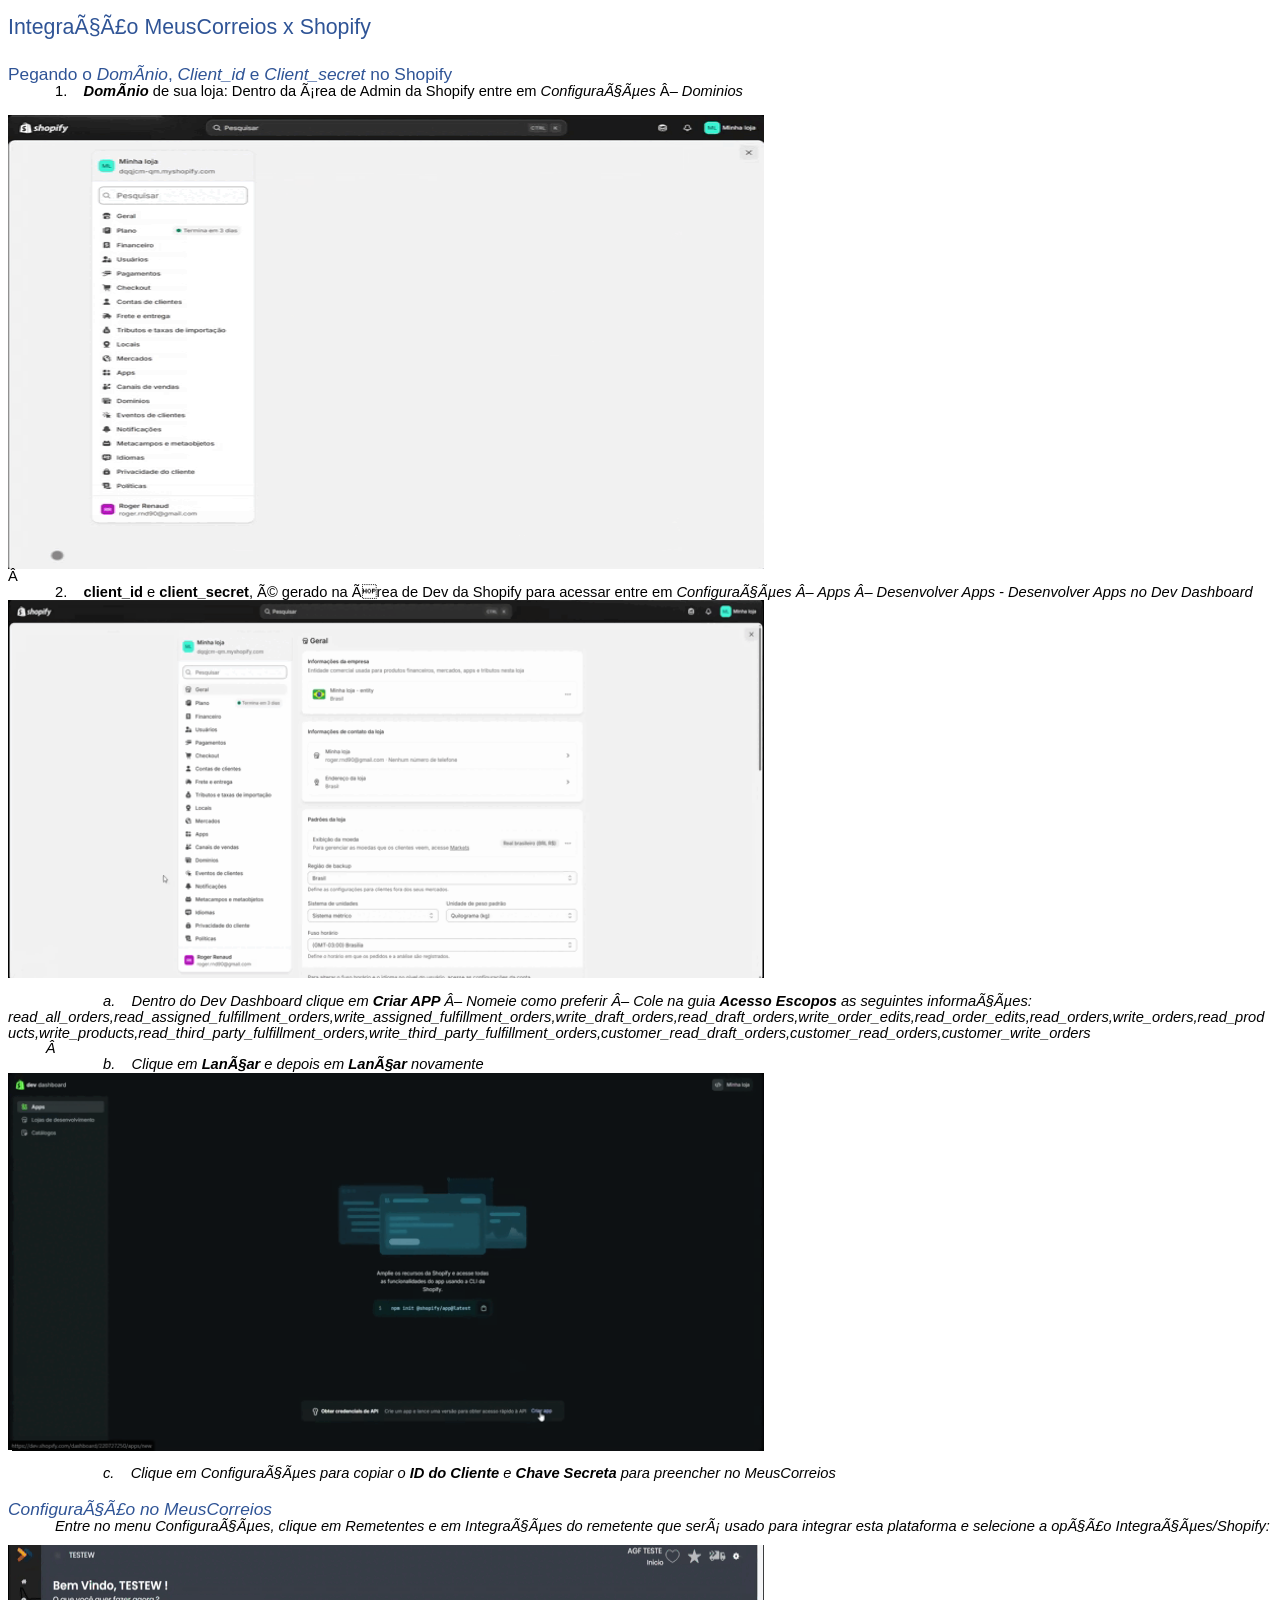
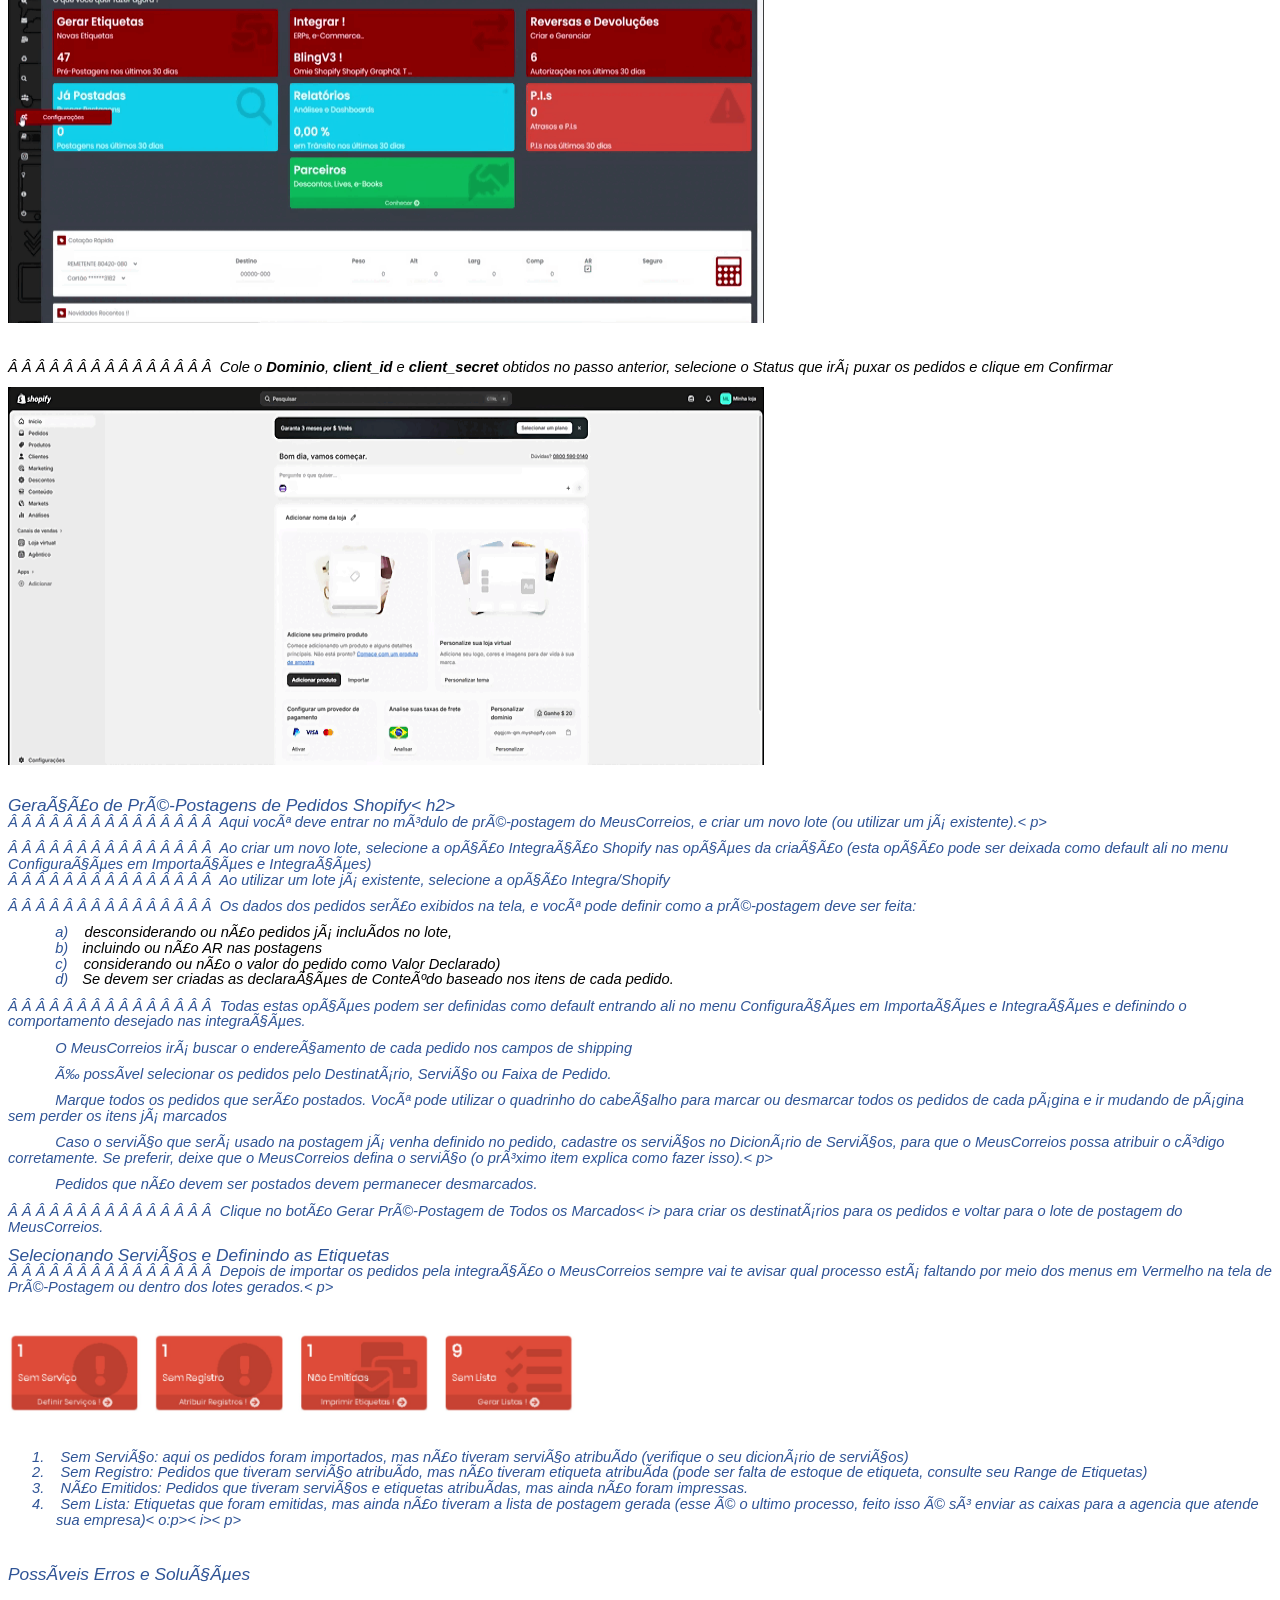
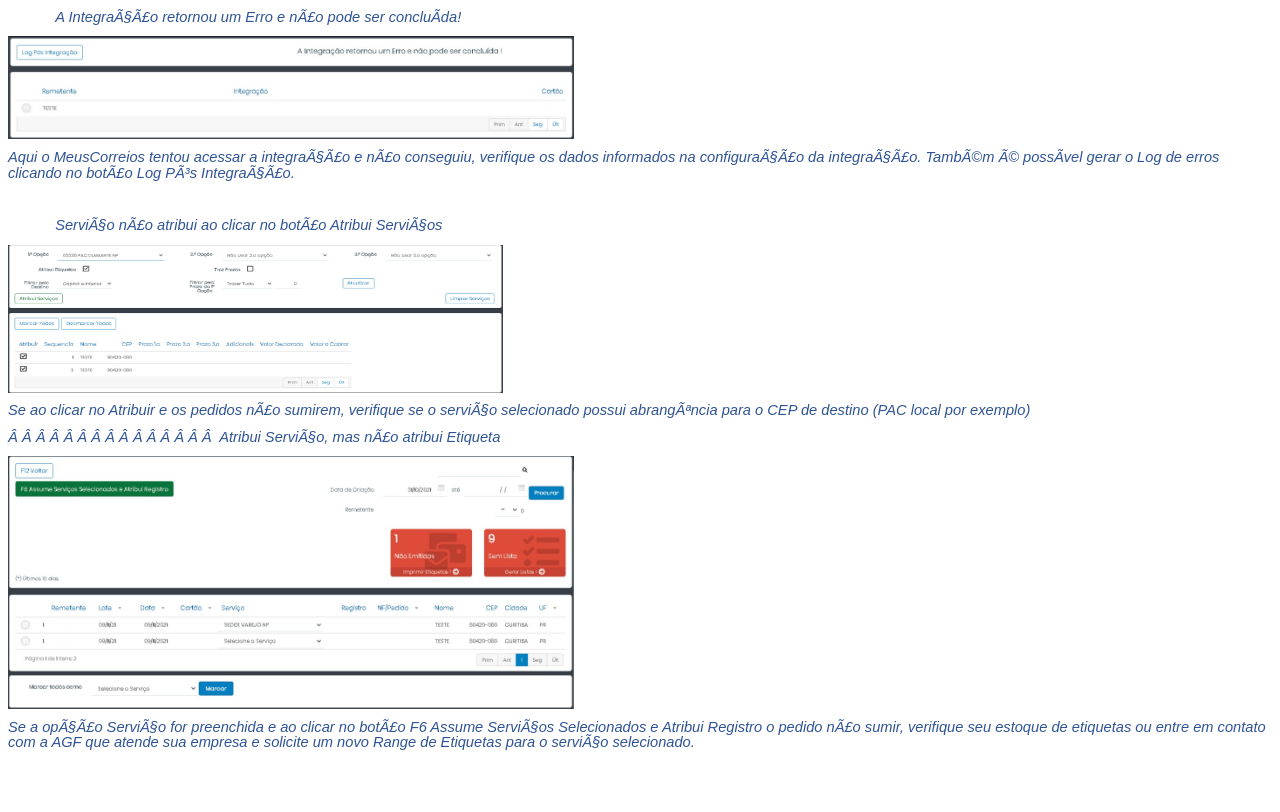
==== commit 662a471a: "Update index.html <meta charset="UTF-8">" ====
--- a/integracao/index.html
+++ b/integracao/index.html
@@ -3,9 +3,10 @@
 		<meta http-equiv=Content-Type content="text/html; charset=windows-1252">
 			<meta name=ProgId content=Word.Document>
 			<meta name=Generator content="Microsoft Word 15">
+			<meta charset="UTF-8">
 				<meta name=Originator content="Microsoft Word 15">
-					<link rel=File-List href="Integra��o%20MeusCorreios%20x%20Shopify%202_arquivos/filelist.xml">
-						<link rel=Edit-Time-Data href="Integra��o%20MeusCorreios%20x%20Shopify%202_arquivos/editdata.mso">
+					<link rel=File-List href="Integração%20MeusCorreios%20x%20Shopify%202_arquivos/filelist.xml">
+						<link rel=Edit-Time-Data href="Integração%20MeusCorreios%20x%20Shopify%202_arquivos/editdata.mso">
 							<!--[if !mso]>
 <style>
 v\:* {behavior:url(#default#VML);}
@@ -35,8 +36,8 @@
   <o:AllowPNG/>
  </o:OfficeDocumentSettings>
 </xml><![endif]-->
-							<link rel=themeData href="Integra��o%20MeusCorreios%20x%20Shopify%202_arquivos/themedata.thmx">
-								<link rel=colorSchemeMapping href="Integra��o%20MeusCorreios%20x%20Shopify%202_arquivos/colorschememapping.xml">
+							<link rel=themeData href="Integração%20MeusCorreios%20x%20Shopify%202_arquivos/themedata.thmx">
+								<link rel=colorSchemeMapping href="Integração%20MeusCorreios%20x%20Shopify%202_arquivos/colorschememapping.xml">
 									<!--[if gte mso 9]><xml>
  <w:WordDocument>
   <w:SpellingState>Clean</w:SpellingState>
@@ -700,7 +701,7 @@
 	{mso-style-priority:9;
 	mso-style-unhide:no;
 	mso-style-qformat:yes;
-	mso-style-link:"T�tulo 1 Char";
+	mso-style-link:"Título 1 Char";
 	mso-style-next:Normal;
 	margin-top:12.0pt;
 	margin-right:0cm;
@@ -728,7 +729,7 @@
 h2
 	{mso-style-priority:9;
 	mso-style-qformat:yes;
-	mso-style-link:"T�tulo 2 Char";
+	mso-style-link:"Título 2 Char";
 	mso-style-next:Normal;
 	margin-top:2.0pt;
 	margin-right:0cm;
@@ -812,11 +813,11 @@
 	font-family:"Calibri",sans-serif;
 	mso-fareast-font-family:Calibri;}
 span.Ttulo1Char
-	{mso-style-name:"T�tulo 1 Char";
+	{mso-style-name:"Título 1 Char";
 	mso-style-priority:9;
 	mso-style-unhide:no;
 	mso-style-locked:yes;
-	mso-style-link:"T�tulo 1";
+	mso-style-link:"Título 1";
 	mso-ansi-font-size:16.0pt;
 	mso-bidi-font-size:16.0pt;
 	font-family:"Calibri Light",sans-serif;
@@ -833,11 +834,11 @@
 	mso-themeshade:191;
 	mso-fareast-language:PT-BR;}
 span.Ttulo2Char
-	{mso-style-name:"T�tulo 2 Char";
+	{mso-style-name:"Título 2 Char";
 	mso-style-priority:9;
 	mso-style-unhide:no;
 	mso-style-locked:yes;
-	mso-style-link:"T�tulo 2";
+	mso-style-link:"Título 2";
 	mso-ansi-font-size:13.0pt;
 	mso-bidi-font-size:13.0pt;
 	font-family:"Calibri Light",sans-serif;
@@ -1180,7 +1181,7 @@
 								<body lang=PT-BR style='tab-interval:35.4pt;word-wrap:break-word'>
 									<div class=WordSection1>
 									<h1>
-										<a name="_Hlk124407772">Integra��o </a>
+										<a name="_Hlk124407772">Integração </a>
 										<span class=SpellE><span style='mso-bookmark:_Hlk124407772'>MeusCorreios</span>
 									</span>
 									<span style='mso-bookmark:_Hlk124407772'> x Shopify</span>
@@ -1190,7 +1191,7 @@
 								</span>
 							</p>
 							<h2>
-								<span style='mso-bookmark:_Hlk124407772'>Pegando o <i>Dom�nio</i>, <i>Client_id</i>
+								<span style='mso-bookmark:_Hlk124407772'>Pegando o <i>Domínio</i>, <i>Client_id</i>
 e <i>Client_secret</i> no Shopify</span>
 							</h2>
 							<span style='mso-bookmark:_Hlk124407772'/>
@@ -1204,11 +1205,11 @@
 								<![endif]>
 								<b>
 									<i>
-										<span style='color:black'>Dom�nio</span>
+										<span style='color:black'>Domínio</span>
 									</i>
 								</b>
-								<span style='color:black'> de sua loja: Dentro da �rea de Admin da Shopify entre em <i>Configura��es</i>
-� <span class=SpellE><i>Dominios</i></span><i>
+								<span style='color:black'> de sua loja: Dentro da área de Admin da Shopify entre em <i>Configurações</i>
+ <span class=SpellE><i>Dominios</i></span><i>
 								</i>
 							</span>
 						</p>
@@ -1241,7 +1242,7 @@
  <o:lock v:ext="edit" aspectratio="t"/>
 </v:shapetype><v:shape id="Imagem_x0020_3" o:spid="_x0000_i1033" type="#_x0000_t75"
  style='width:567pt;height:340.5pt;visibility:visible;mso-wrap-style:square'>
- <v:imagedata src="Integra��o%20MeusCorreios%20x%20Shopify%202_arquivos/image001.gif"
+ <v:imagedata src="Integração%20MeusCorreios%20x%20Shopify%202_arquivos/image001.gif"
   o:title=""/>
  <o:lock v:ext="edit" aspectratio="f"/>
 </v:shape><![endif]-->
@@ -1253,7 +1254,7 @@
 							<p class=MsoNormal style='margin-bottom:0cm;border:none;mso-padding-alt:31.0pt 31.0pt 31.0pt 31.0pt;
 mso-border-shadow:yes'>
 								<span style='color:black'>
-									<span style='mso-spacerun:yes'>�</span>
+									<span style='mso-spacerun:yes'> </span>
 								</span>
 							</p>
 							<p class=MsoListParagraph style='margin-top:0cm;margin-right:0cm;margin-bottom:
@@ -1267,9 +1268,9 @@
 								<span class=SpellE><b><span style='color:black'>client_id</span>
 							</b>
 						</span>
-						<span style='color:black'> e <span class=SpellE><b>client_secret</b></span>, � gerado na �rea de
+						<span style='color:black'> e <span class=SpellE><b>client_secret</b></span>, é gerado na Área de
 							<span class=SpellE>Dev</span> da Shopify para acessar entre em
-							<i style='mso-bidi-font-style:normal'>Configura��es � Apps � Desenvolver Apps - Desenvolver
+							<i style='mso-bidi-font-style:normal'>Configurações  Apps  Desenvolver Apps - Desenvolver
 Apps no <span class=SpellE>Dev Dashboard</span>
 								<p class=MsoNormal style='margin-bottom:0cm;border:none;mso-padding-alt:31.0pt 31.0pt 31.0pt 31.0pt;
 mso-border-shadow:yes'>
@@ -1277,7 +1278,7 @@
 										<!--[if gte vml 1]><v:shape
  id="_x0000_i1032" type="#_x0000_t75" style='width:567pt;height:283.5pt;
  visibility:visible;mso-wrap-style:square'>
- <v:imagedata src="Integra��o%20MeusCorreios%20x%20Shopify%202_arquivos/image002.gif"
+ <v:imagedata src="Integração%20MeusCorreios%20x%20Shopify%202_arquivos/image002.gif"
   o:title=""/>
  <o:lock v:ext="edit" aspectratio="f"/>
 </v:shape><![endif]-->
@@ -1300,10 +1301,10 @@
 										<![endif]>Dentro do <span class=SpellE>Dev</span> Dashboard clique em
 										<b>
 											<i>Criar APP</i>
-										</b> � Nomeie como preferir � Cole na guia <b>
+										</b>  Nomeie como preferir  Cole na guia <b>
 											<i>Acesso
 Escopos</i>
-										</b> as seguintes informa��es: </p>
+										</b> as seguintes informações: </p>
 									<p class=MsoNormal style='margin-bottom:0cm;border:none;mso-padding-alt:31.0pt 31.0pt 31.0pt 31.0pt;
 mso-border-shadow:yes'>read_all_<span class=GramE>orders,read</span>_assigned_fulfillment_<span class=GramE>orders,write</span>_assigned_fulfillment_<span class=GramE>orders,write</span>_draft_<span class=GramE>orders,read</span>_draft_<span class=GramE>orders,write</span>_order_<span class=GramE>edits,read</span>_order_<span class=GramE>edits,read</span>_<span class=GramE>orders,write</span>_<span class=GramE>orders,read</span>_<span class=GramE>products,write</span>_<span class=GramE>products,read</span>_third_party_fulfillment_<span class=GramE>orders,write</span>_third_party_fulfillment_<span class=GramE>orders,customer</span>_read_draft_<span class=GramE>orders,customer</span>_read_<span class=GramE>orders,customer</span>_write_orders</p>
 										<p class=MsoNormal style='margin-top:0cm;margin-right:0cm;margin-bottom:0cm;
@@ -1311,7 +1312,7 @@
 mso-border-shadow:yes'>
 											<span style='color:black;background:white;mso-highlight:
 white'>
-												<span style='mso-spacerun:yes'>�</span>
+												<span style='mso-spacerun:yes'> </span>
 												<o:p/>
 											</span>
 										</p>
@@ -1327,9 +1328,9 @@
 											<![endif]>
 											<span style='color:black;background:white;
 mso-highlight:white'>Clique em <b>
-													<i>Lan�ar</i>
+													<i>Lançar</i>
 												</b> e depois em <b>
-													<i>Lan�ar</i>
+													<i>Lançar</i>
 												</b>
 novamente <o:p/>
 											</span>
@@ -1340,7 +1341,7 @@
 												<!--[if gte vml 1]><v:shape
  id="Imagem_x0020_5" o:spid="_x0000_i1031" type="#_x0000_t75" style='width:567pt;
  height:283.5pt;visibility:visible;mso-wrap-style:square'>
- <v:imagedata src="Integra��o%20MeusCorreios%20x%20Shopify%202_arquivos/image003.gif"
+ <v:imagedata src="Integração%20MeusCorreios%20x%20Shopify%202_arquivos/image003.gif"
   o:title=""/>
  <o:lock v:ext="edit" aspectratio="f"/>
 </v:shape><![endif]-->
@@ -1370,7 +1371,7 @@
 												</span>
 												<![endif]>
 												<span style='color:black;background:white;
-mso-highlight:white'>Clique em Configura��es para copiar o <b>
+mso-highlight:white'>Clique em Configurações para copiar o <b>
 														<i>ID do Cliente</i>
 													</b>
 e <b>
@@ -1387,17 +1388,17 @@
 												</span>
 											</p>
 											<h2>
-												<span style='background:white;mso-highlight:white'>Configura��o no <span class=SpellE>MeusCorreios</span><o:p></o:p></span></h2>
-													<p class=MsoNormal style='text-indent:35.25pt'>Entre no menu <i style='mso-bidi-font-style:normal'>Configura��es</i>, clique em <i style='mso-bidi-font-style:normal'>Remetentes </i>e em <i style='mso-bidi-font-style:
-normal'>Integra��es</i> do remetente que ser� usado para integrar esta
-plataforma e selecione a op��o<i style='mso-bidi-font-style:normal'>
-Integra��es/Shopify</i>:<o:p/>
+												<span style='background:white;mso-highlight:white'>Configuração no <span class=SpellE>MeusCorreios</span><o:p></o:p></span></h2>
+													<p class=MsoNormal style='text-indent:35.25pt'>Entre no menu <i style='mso-bidi-font-style:normal'>Configurações</i>, clique em <i style='mso-bidi-font-style:normal'>Remetentes </i>e em <i style='mso-bidi-font-style:
+normal'>Integrações</i> do remetente que será usado para integrar esta
+plataforma e selecione a opção<i style='mso-bidi-font-style:normal'>
+Integrações/Shopify</i>:<o:p/>
 													</p>
 													<p class=MsoNormal><span style='mso-no-proof:yes'>
 														<!--[if gte vml 1]><v:shape
  id="_x0000_i1030" type="#_x0000_t75" style='width:567pt;height:283.5pt;
  visibility:visible;mso-wrap-style:square'>
- <v:imagedata src="Integra��o%20MeusCorreios%20x%20Shopify%202_arquivos/image004.gif"
+ <v:imagedata src="Integração%20MeusCorreios%20x%20Shopify%202_arquivos/image004.gif"
   o:title=""/>
  <o:lock v:ext="edit" aspectratio="f"/>
 </v:shape><![endif]-->
@@ -1407,15 +1408,15 @@
 														</span>
 													</p>
 													<p class=MsoNormal><o:p>&nbsp;</o:p></p>
-													<p class=MsoNormal><span style='mso-tab-count:1'>��������������� </span>Cole o <span class=SpellE><b><i>Dominio</i></b></span>,
+													<p class=MsoNormal><span style='mso-tab-count:1'>                </span>Cole o <span class=SpellE><b><i>Dominio</i></b></span>,
 													<span class=SpellE><b><i>client_id</i></b></span> e
-													<span class=SpellE><b><i>client_secret</i></b></span> obtidos no passo anterior, selecione o Status que ir� puxar os pedidos e clique em Confirmar
+													<span class=SpellE><b><i>client_secret</i></b></span> obtidos no passo anterior, selecione o Status que irá puxar os pedidos e clique em Confirmar
 												</p>
 												<p class=MsoNormal><span style='mso-no-proof:yes'>
 													<!--[if gte vml 1]><v:shape
  id="Imagem_x0020_6" o:spid="_x0000_i1029" type="#_x0000_t75" style='width:567pt;
  height:283.5pt;visibility:visible;mso-wrap-style:square'>
- <v:imagedata src="Integra��o%20MeusCorreios%20x%20Shopify%202_arquivos/image005.gif"
+ <v:imagedata src="Integração%20MeusCorreios%20x%20Shopify%202_arquivos/image005.gif"
   o:title=""/>
  <o:lock v:ext="edit" aspectratio="f"/>
 </v:shape><![endif]-->
@@ -1430,23 +1431,23 @@
 												<h2>
 													<o:p>&nbsp;</o:p>
 												</h2>
-												<h2>Gera��o de <span class=SpellE>Pr�</span>-Postagens de Pedidos Shopify< h2>
-													<p class=MsoNormal><span style='mso-tab-count:1'>��������������� </span>Aqui
-voc� deve entrar no m�dulo de <span class=SpellE>pr�-postagem</span> do
-													<span class=SpellE>MeusCorreios</span>, e criar um novo lote (ou utilizar um j� existente).< p>
-													<p class=MsoNormal><span style='mso-tab-count:1'>��������������� </span>Ao
-criar um novo lote, selecione a op��o <i style='mso-bidi-font-style:normal'>Integra��o
-Shopify</i> nas op��es da cria��o (esta op��o pode ser deixada como <i style='mso-bidi-font-style:normal'>default</i> ali no menu <i style='mso-bidi-font-style:
-normal'>Configura��es </i>em<i style='mso-bidi-font-style:normal'> Importa��es
-e Integra��es</i>)<br>
-														<span style='mso-tab-count:1'>��������������� </span>Ao utilizar um lote j�
-existente, selecione a <span class=GramE>op��o
+												<h2>Geração de <span class=SpellE>Pré</span>-Postagens de Pedidos Shopify< h2>
+													<p class=MsoNormal><span style='mso-tab-count:1'>                </span>Aqui
+você deve entrar no módulo de <span class=SpellE>pré-postagem</span> do
+													<span class=SpellE>MeusCorreios</span>, e criar um novo lote (ou utilizar um já existente).< p>
+													<p class=MsoNormal><span style='mso-tab-count:1'>                </span>Ao
+criar um novo lote, selecione a opção <i style='mso-bidi-font-style:normal'>Integração
+Shopify</i> nas opções da criação (esta opção pode ser deixada como <i style='mso-bidi-font-style:normal'>default</i> ali no menu <i style='mso-bidi-font-style:
+normal'>Configurações </i>em<i style='mso-bidi-font-style:normal'> Importações
+e Integrações</i>)<br>
+														<span style='mso-tab-count:1'>                </span>Ao utilizar um lote já
+existente, selecione a <span class=GramE>opção
 														<i style='mso-bidi-font-style:
 normal'>Integra/Shopify</i>
 													</span>
 												</p>
-												<p class=MsoNormal><span style='mso-tab-count:1'>��������������� </span>Os
-dados dos pedidos ser�o exibidos na tela, e voc� pode definir como a <span class=SpellE>pr�-postagem</span> deve ser feita:
+												<p class=MsoNormal><span style='mso-tab-count:1'>                </span>Os
+dados dos pedidos serão exibidos na tela, e você pode definir como a <span class=SpellE>pré-postagem</span> deve ser feita:
 											</p>
 											<p class=MsoNormal style='margin-top:0cm;margin-right:0cm;margin-bottom:0cm;
 margin-left:53.4pt;text-indent:-18.0pt;mso-list:l1 level1 lfo4;border:none;
@@ -1456,8 +1457,8 @@
 </span>
 												</span>
 												<![endif]>
-												<span style='color:black'>desconsiderando ou n�o
-pedidos j� inclu�dos no lote, </span>
+												<span style='color:black'>desconsiderando ou não
+pedidos já incluídos no lote, </span>
 											</p>
 											<p class=MsoNormal style='margin-top:0cm;margin-right:0cm;margin-bottom:0cm;
 margin-left:53.4pt;text-indent:-18.0pt;mso-list:l1 level1 lfo4;border:none;
@@ -1467,7 +1468,7 @@
 </span>
 												</span>
 												<![endif]>
-												<span style='color:black'>incluindo ou n�o AR nas
+												<span style='color:black'>incluindo ou não AR nas
 postagens </span>
 											</p>
 											<p class=MsoNormal style='margin-top:0cm;margin-right:0cm;margin-bottom:0cm;
@@ -1478,7 +1479,7 @@
 </span>
 												</span>
 												<![endif]>
-												<span style='color:black'>considerando ou n�o o valor
+												<span style='color:black'>considerando ou não o valor
 do pedido como Valor Declarado)</span>
 											</p>
 											<p class=MsoNormal style='margin-left:53.4pt;text-indent:-18.0pt;mso-list:l1 level1 lfo4;
@@ -1488,45 +1489,45 @@
 </span>
 												</span>
 												<![endif]>
-												<span style='color:black'>Se devem ser criadas as <i style='mso-bidi-font-style:normal'>declara��es de Conte�do</i> baseado nos
+												<span style='color:black'>Se devem ser criadas as <i style='mso-bidi-font-style:normal'>declarações de Conteúdo</i> baseado nos
 itens de cada pedido.</span>
 											</p>
-											<p class=MsoNormal><span style='mso-tab-count:1'>��������������� </span>Todas
-estas op��es podem ser definidas como <i style='mso-bidi-font-style:normal'>default</i>
-entrando ali no menu <i style='mso-bidi-font-style:normal'>Configura��es </i>em<i style='mso-bidi-font-style:normal'> Importa��es e Integra��es</i> e definindo o
-comportamento desejado nas integra��es.</p>
-										<p class=MsoNormal style='margin-left:78.0pt;text-indent:-42.6pt'>O <span class=SpellE>MeusCorreios</span> ir� buscar o endere�amento de cada pedido nos campos de
+											<p class=MsoNormal><span style='mso-tab-count:1'>                </span>Todas
+estas opções podem ser definidas como <i style='mso-bidi-font-style:normal'>default</i>
+entrando ali no menu <i style='mso-bidi-font-style:normal'>Configurações </i>em<i style='mso-bidi-font-style:normal'> Importações e Integrações</i> e definindo o
+comportamento desejado nas integrações.</p>
+										<p class=MsoNormal style='margin-left:78.0pt;text-indent:-42.6pt'>O <span class=SpellE>MeusCorreios</span> irá buscar o endereçamento de cada pedido nos campos de
 											<span class=SpellE><i style='mso-bidi-font-style:normal'>shipping</i>
 										</span>
 										<i style='mso-bidi-font-style:normal'>
 											<o:p/>
 										</i>
 									</p>
-									<p class=MsoNormal style='text-indent:35.4pt'>� poss�vel selecionar os pedidos
-pelo <i style='mso-bidi-font-style:normal'>Destinat�rio, Servi�o ou Faixa de
+									<p class=MsoNormal style='text-indent:35.4pt'>É possível selecionar os pedidos
+pelo <i style='mso-bidi-font-style:normal'>Destinatário, Serviço ou Faixa de
 Pedido</i>.</p>
-									<p class=MsoNormal style='text-indent:35.4pt'>Marque todos os pedidos que ser�o
-postados. Voc� pode utilizar o quadrinho do cabe�alho para marcar ou desmarcar
-todos os pedidos de cada p�gina e ir mudando de p�gina sem perder os itens j�
+									<p class=MsoNormal style='text-indent:35.4pt'>Marque todos os pedidos que serão
+postados. Você pode utilizar o quadrinho do cabeçalho para marcar ou desmarcar
+todos os pedidos de cada página e ir mudando de página sem perder os itens já
 marcados</p>
-									<p class=MsoNormal style='text-indent:35.4pt'>Caso o servi�o que ser� usado na
-postagem j� venha definido no pedido, cadastre os servi�os no <i style='mso-bidi-font-style:normal'>Dicion�rio de Servi�os</i>, para que o <span class=SpellE>MeusCorreios</span> possa atribuir o c�digo corretamente. Se preferir, deixe que o
-										<span class=SpellE>MeusCorreios</span> defina o servi�o (o pr�ximo item explica como fazer isso).< p>
-										<p class=MsoNormal style='margin-left:35.4pt'>Pedidos que n�o devem ser
+									<p class=MsoNormal style='text-indent:35.4pt'>Caso o serviço que será usado na
+postagem já venha definido no pedido, cadastre os serviços no <i style='mso-bidi-font-style:normal'>Dicionário de Serviços</i>, para que o <span class=SpellE>MeusCorreios</span> possa atribuir o código corretamente. Se preferir, deixe que o
+										<span class=SpellE>MeusCorreios</span> defina o serviço (o próximo item explica como fazer isso).< p>
+										<p class=MsoNormal style='margin-left:35.4pt'>Pedidos que não devem ser
 postados devem permanecer <i style='mso-bidi-font-style:normal'>desmarcados</i>.</p>
-										<p class=MsoNormal><span style='mso-tab-count:1'>��������������� </span>Clique
-no bot�o <i style='mso-bidi-font-style:normal'>Gerar <span class=SpellE>Pr�-Postagem</span> de Todos os Marcados< i> para criar os destinat�rios para os pedidos e voltar para o lote de postagem do
+										<p class=MsoNormal><span style='mso-tab-count:1'>                </span>Clique
+no botão <i style='mso-bidi-font-style:normal'>Gerar <span class=SpellE>Pré-Postagem</span> de Todos os Marcados< i> para criar os destinatários para os pedidos e voltar para o lote de postagem do
 											<span class=SpellE>MeusCorreios</span>.</p>
-											<h2>Selecionando Servi�os e Definindo as Etiquetas</h2>
-											<p class=MsoNormal><span style='mso-tab-count:1'>��������������� </span>Depois
-de importar os pedidos pela integra��o o <span class=SpellE><i>MeusCorreios</i></span> sempre vai te avisar qual processo est� faltando por meio dos menus em Vermelho na tela de
-											<span class=SpellE><i>Pr�-Postagem</i></span> ou dentro dos lotes gerados.< p>
+											<h2>Selecionando Serviços e Definindo as Etiquetas</h2>
+											<p class=MsoNormal><span style='mso-tab-count:1'>                </span>Depois
+de importar os pedidos pela integração o <span class=SpellE><i>MeusCorreios</i></span> sempre vai te avisar qual processo está faltando por meio dos menus em Vermelho na tela de
+											<span class=SpellE><i>Pré-Postagem</i></span> ou dentro dos lotes gerados.< p>
 											<p class=MsoNormal><o:p>&nbsp;</o:p></p>
 											<p class=MsoNormal><span style='mso-no-proof:yes'>
 												<!--[if gte vml 1]><v:shape
  id="Imagem_x0020_1" o:spid="_x0000_i1028" type="#_x0000_t75" style='width:425.25pt;
  height:60pt;visibility:visible;mso-wrap-style:square'>
- <v:imagedata src="Integra��o%20MeusCorreios%20x%20Shopify%202_arquivos/image006.png"
+ <v:imagedata src="Integração%20MeusCorreios%20x%20Shopify%202_arquivos/image006.png"
   o:title=""/>
 </v:shape><![endif]-->
 												<![if !vml]>
@@ -1541,8 +1542,8 @@
 </span>
 												</span>
 												<![endif]>
-												<i>Sem Servi�o: </i>aqui os pedidos foram importados,
-mas n�o tiveram servi�o atribu�do (verifique o seu dicion�rio de servi�os)</p>
+												<i>Sem Serviço: </i>aqui os pedidos foram importados,
+mas não tiveram serviço atribuído (verifique o seu dicionário de serviços)</p>
 											<p class=MsoListParagraphCxSpMiddle style='text-indent:-18.0pt;mso-list:l2 level1 lfo5'>
 												<![if !supportLists]>
 												<i>
@@ -1551,8 +1552,8 @@
 													</span>
 												</i>
 												<![endif]>
-												<i>Sem Registro: </i>Pedidos que tiveram servi�o
-atribu�do, mas n�o tiveram etiqueta atribu�da (pode ser falta de estoque de
+												<i>Sem Registro: </i>Pedidos que tiveram serviço
+atribuído, mas não tiveram etiqueta atribuída (pode ser falta de estoque de
 etiqueta, consulte seu Range de Etiquetas)<i>
 													<o:p/>
 												</i>
@@ -1565,8 +1566,8 @@
 													</span>
 												</i>
 												<![endif]>
-												<i>N�o Emitidos: </i>Pedidos que tiveram servi�os e
-etiquetas atribu�das, mas ainda n�o foram impressas. <i>
+												<i>Não Emitidos: </i>Pedidos que tiveram serviços e
+etiquetas atribuídas, mas ainda não foram impressas. <i>
 													<o:p/>
 												</i>
 											</p>
@@ -1579,19 +1580,19 @@
 												</i>
 												<![endif]>
 												<i>Sem Lista: </i>Etiquetas que foram emitidas, mas
-ainda n�o tiveram a lista de postagem gerada (esse � o <span class=SpellE>ultimo</span> processo, feito isso � s� enviar as caixas para a agencia que atende sua empresa)<i><o:p>< o:p>< i>< p>
+ainda não tiveram a lista de postagem gerada (esse é o <span class=SpellE>ultimo</span> processo, feito isso é só enviar as caixas para a agencia que atende sua empresa)<i><o:p>< o:p>< i>< p>
 												<p class=MsoNormal><o:p>&nbsp;</o:p></p>
-												<h2>Poss�veis Erros e Solu��es </h2>
+												<h2>Possíveis Erros e Soluções </h2>
 												<p class=MsoNormal><o:p>&nbsp;</o:p></p>
 												<p class=MsoNormal style='text-indent:35.4pt'>
-													<i>A Integra��o retornou um Erro
-e n�o pode ser conclu�da! </i>
+													<i>A Integração retornou um Erro
+e não pode ser concluída! </i>
 												</p>
 												<p class=MsoNormal><span style='mso-no-proof:yes'>
 													<!--[if gte vml 1]><v:shape
  id="Imagem_x0020_2" o:spid="_x0000_i1027" type="#_x0000_t75" style='width:424.5pt;
  height:77.25pt;visibility:visible;mso-wrap-style:square'>
- <v:imagedata src="Integra��o%20MeusCorreios%20x%20Shopify%202_arquivos/image008.png"
+ <v:imagedata src="Integração%20MeusCorreios%20x%20Shopify%202_arquivos/image008.png"
   o:title=""/>
 </v:shape><![endif]-->
 													<![if !vml]>
@@ -1600,14 +1601,14 @@
 													</span>
 												</p>
 												<p class=MsoNormal>Aqui o
-												<span class=SpellE>MeusCorreios</span> tentou acessar a integra��o e n�o conseguiu, verifique os dados informados na configura��o da integra��o. Tamb�m � poss�vel gerar o Log de erros clicando no bot�o
-												<i>Log P�s
-Integra��o. <o:p/>
+												<span class=SpellE>MeusCorreios</span> tentou acessar a integração e não conseguiu, verifique os dados informados na configuração da integração. Também é possível gerar o Log de erros clicando no botão
+												<i>Log Pós
+Integração. <o:p/>
 												</i>
 											</p>
 											<p class=MsoNormal><i><o:p>&nbsp;</o:p></i></p>
-											<p class=MsoNormal style='text-indent:35.4pt'>Servi�o n�o atribui ao clicar no
-bot�o <i>Atribui Servi�os<o:p/>
+											<p class=MsoNormal style='text-indent:35.4pt'>Serviço não atribui ao clicar no
+botão <i>Atribui Serviços<o:p/>
 												</i>
 											</p>
 											<p class=MsoNormal><i style='mso-bidi-font-style:normal'>
@@ -1615,7 +1616,7 @@
 													<!--[if gte vml 1]><v:shape id="Imagem_x0020_4"
  o:spid="_x0000_i1026" type="#_x0000_t75" style='width:371.25pt;height:111pt;
  visibility:visible;mso-wrap-style:square'>
- <v:imagedata src="Integra��o%20MeusCorreios%20x%20Shopify%202_arquivos/image010.png"
+ <v:imagedata src="Integração%20MeusCorreios%20x%20Shopify%202_arquivos/image010.png"
   o:title=""/>
 </v:shape><![endif]-->
 													<![if !vml]>
@@ -1627,15 +1628,15 @@
 													</span>
 												</i>
 											</p>
-											<p class=MsoNormal>Se ao clicar no Atribuir e os pedidos n�o sumirem, verifique se o servi�o selecionado possui abrang�ncia para o CEP de destino (PAC local por exemplo)
+											<p class=MsoNormal>Se ao clicar no Atribuir e os pedidos não sumirem, verifique se o serviço selecionado possui abrangência para o CEP de destino (PAC local por exemplo)
 										</p>
-										<p class=MsoNormal><span style='mso-tab-count:1'>��������������� </span>Atribui
-Servi�o, mas n�o atribui Etiqueta</p>
+										<p class=MsoNormal><span style='mso-tab-count:1'>                </span>Atribui
+Serviço, mas não atribui Etiqueta</p>
 									<p class=MsoNormal><span style='mso-no-proof:yes'>
 										<!--[if gte vml 1]><v:shape
  id="Imagem_x0020_9" o:spid="_x0000_i1025" type="#_x0000_t75" style='width:424.5pt;
  height:189.75pt;visibility:visible;mso-wrap-style:square'>
- <v:imagedata src="Integra��o%20MeusCorreios%20x%20Shopify%202_arquivos/image012.png"
+ <v:imagedata src="Integração%20MeusCorreios%20x%20Shopify%202_arquivos/image012.png"
   o:title=""/>
 </v:shape><![endif]-->
 										<![if !vml]>
@@ -1643,11 +1644,11 @@
 											<![endif]>
 										</span>
 									</p>
-									<p class=MsoNormal>Se a op��o Servi�o for preenchida e ao clicar no bot�o
+									<p class=MsoNormal>Se a opção Serviço for preenchida e ao clicar no botão
 									<i>F6
-Assume Servi�os Selecionados e Atribui Registro </i>o pedido n�o sumir,
+Assume Serviços Selecionados e Atribui Registro </i>o pedido não sumir,
 verifique seu estoque de etiquetas ou entre em contato com a AGF que atende sua
-empresa e solicite um novo Range de Etiquetas para o servi�o selecionado.</p>
+empresa e solicite um novo Range de Etiquetas para o serviço selecionado.</p>
 								<p class=MsoNormal><o:p>&nbsp;</o:p></p>
 								<p class=MsoNormal style='margin-bottom:0cm;border:none;mso-padding-alt:31.0pt 31.0pt 31.0pt 31.0pt;
 mso-border-shadow:yes'>
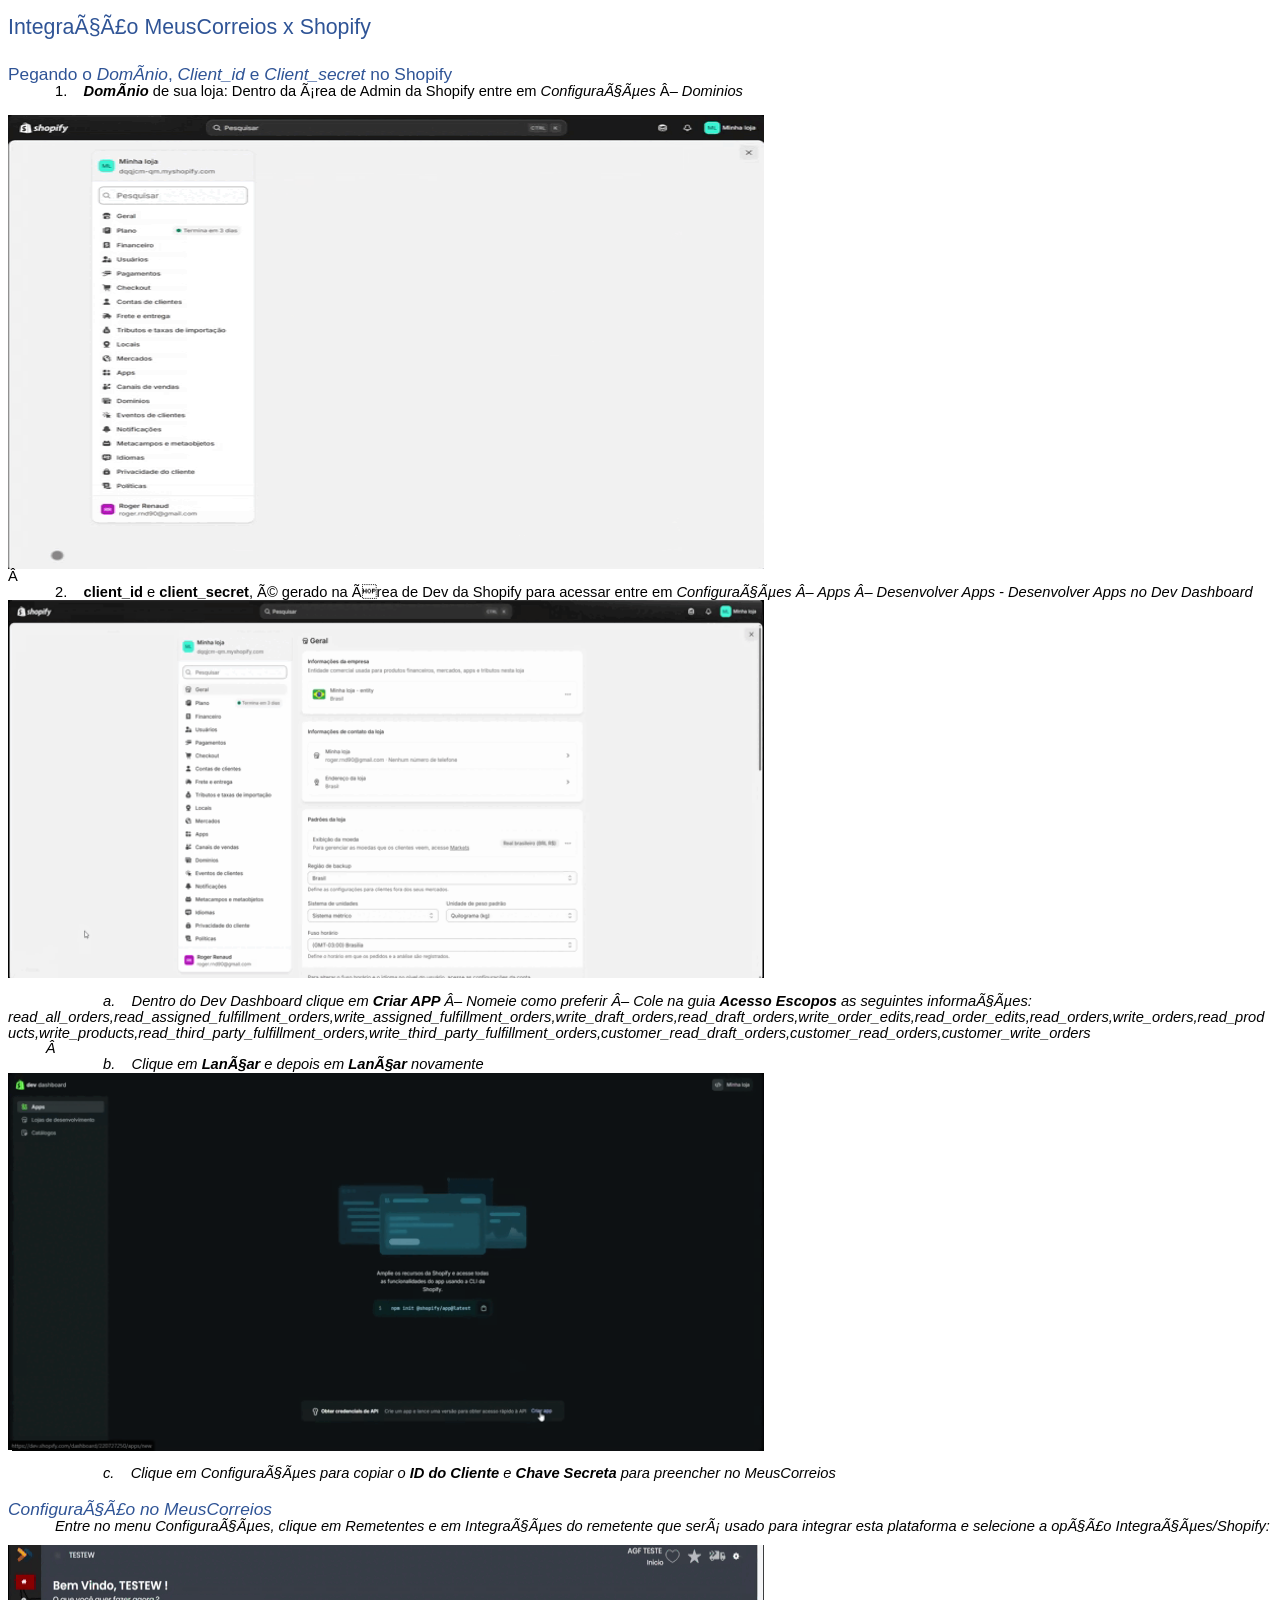
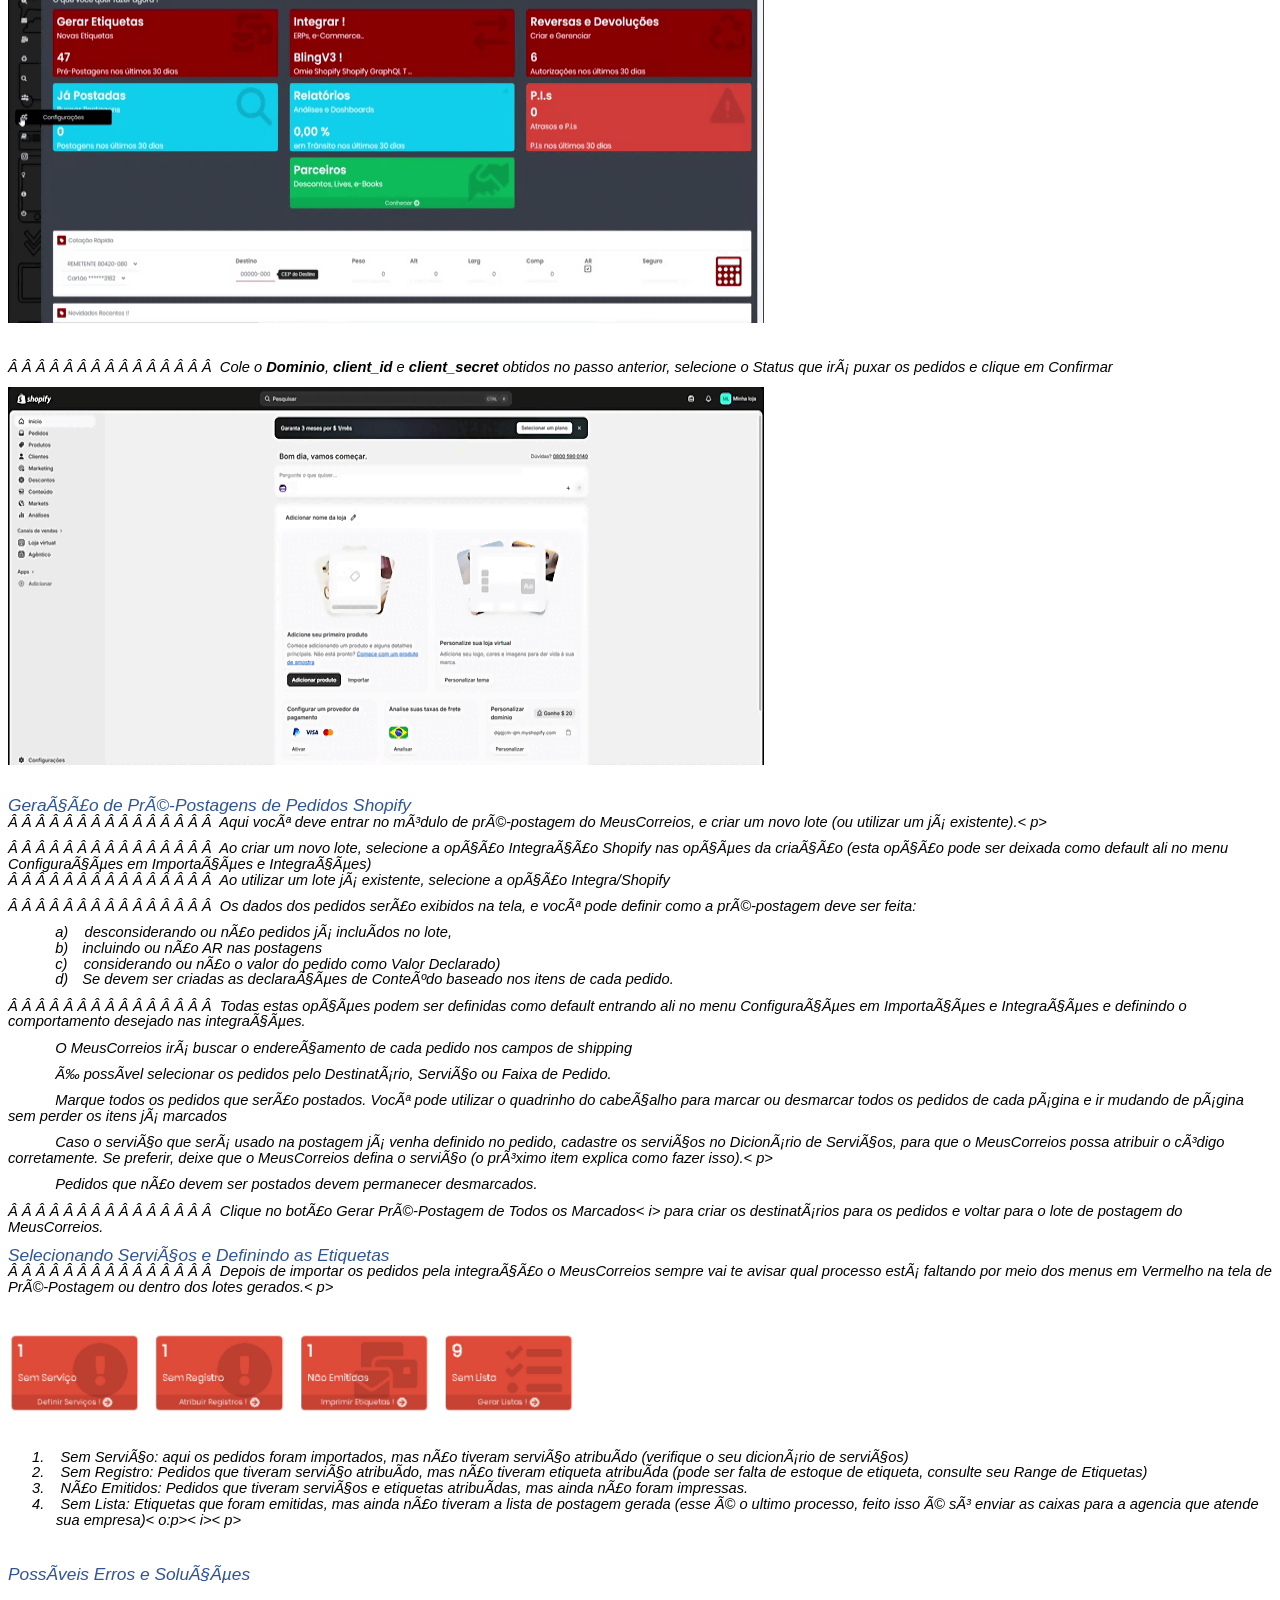
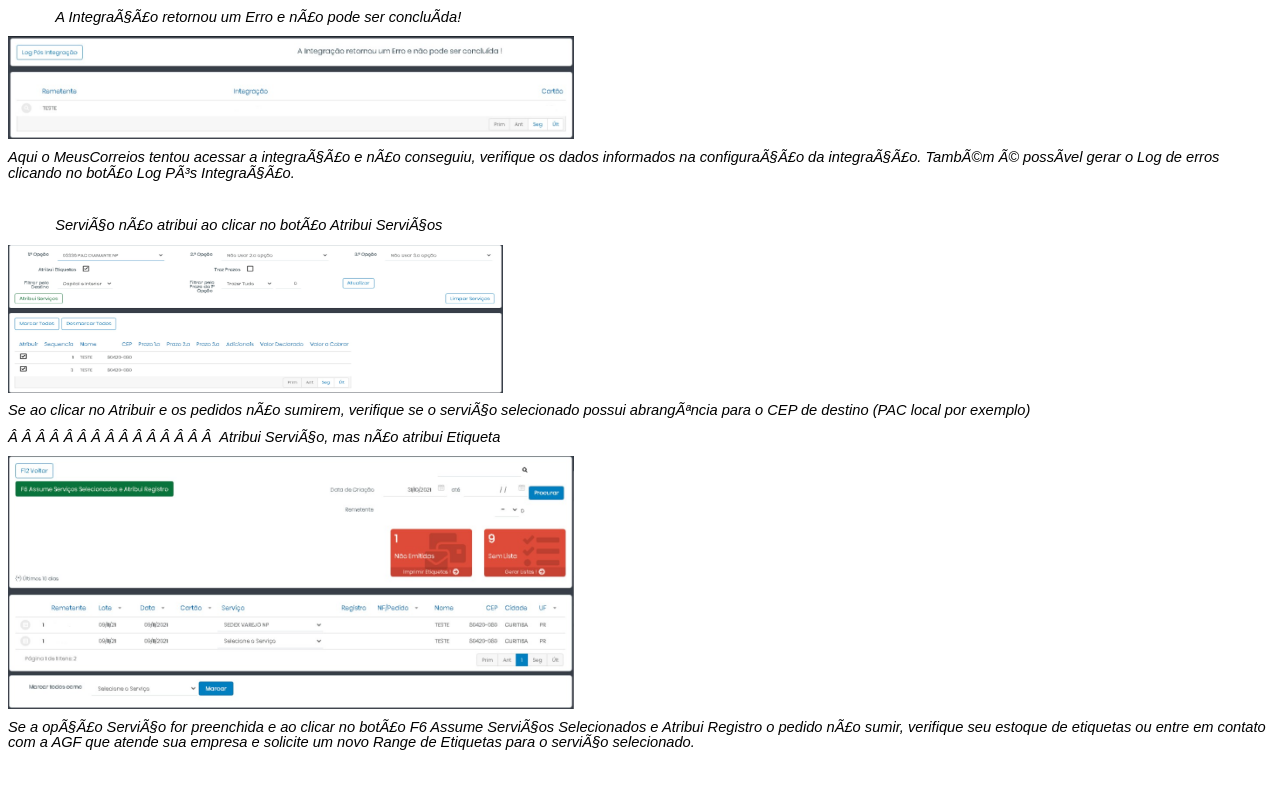
==== commit 5cacd370: "Update index.html mudança no titulo do Shopify< h2>" ====
--- a/integracao/index.html
+++ b/integracao/index.html
@@ -1431,7 +1431,7 @@
 												<h2>
 													<o:p>&nbsp;</o:p>
 												</h2>
-												<h2>Geração de <span class=SpellE>Pré</span>-Postagens de Pedidos Shopify< h2>
+												<h2>Geração de <span class=SpellE>Pré</span>-Postagens de Pedidos Shopify</h2>
 													<p class=MsoNormal><span style='mso-tab-count:1'>                </span>Aqui
 você deve entrar no módulo de <span class=SpellE>pré-postagem</span> do
 													<span class=SpellE>MeusCorreios</span>, e criar um novo lote (ou utilizar um já existente).< p>
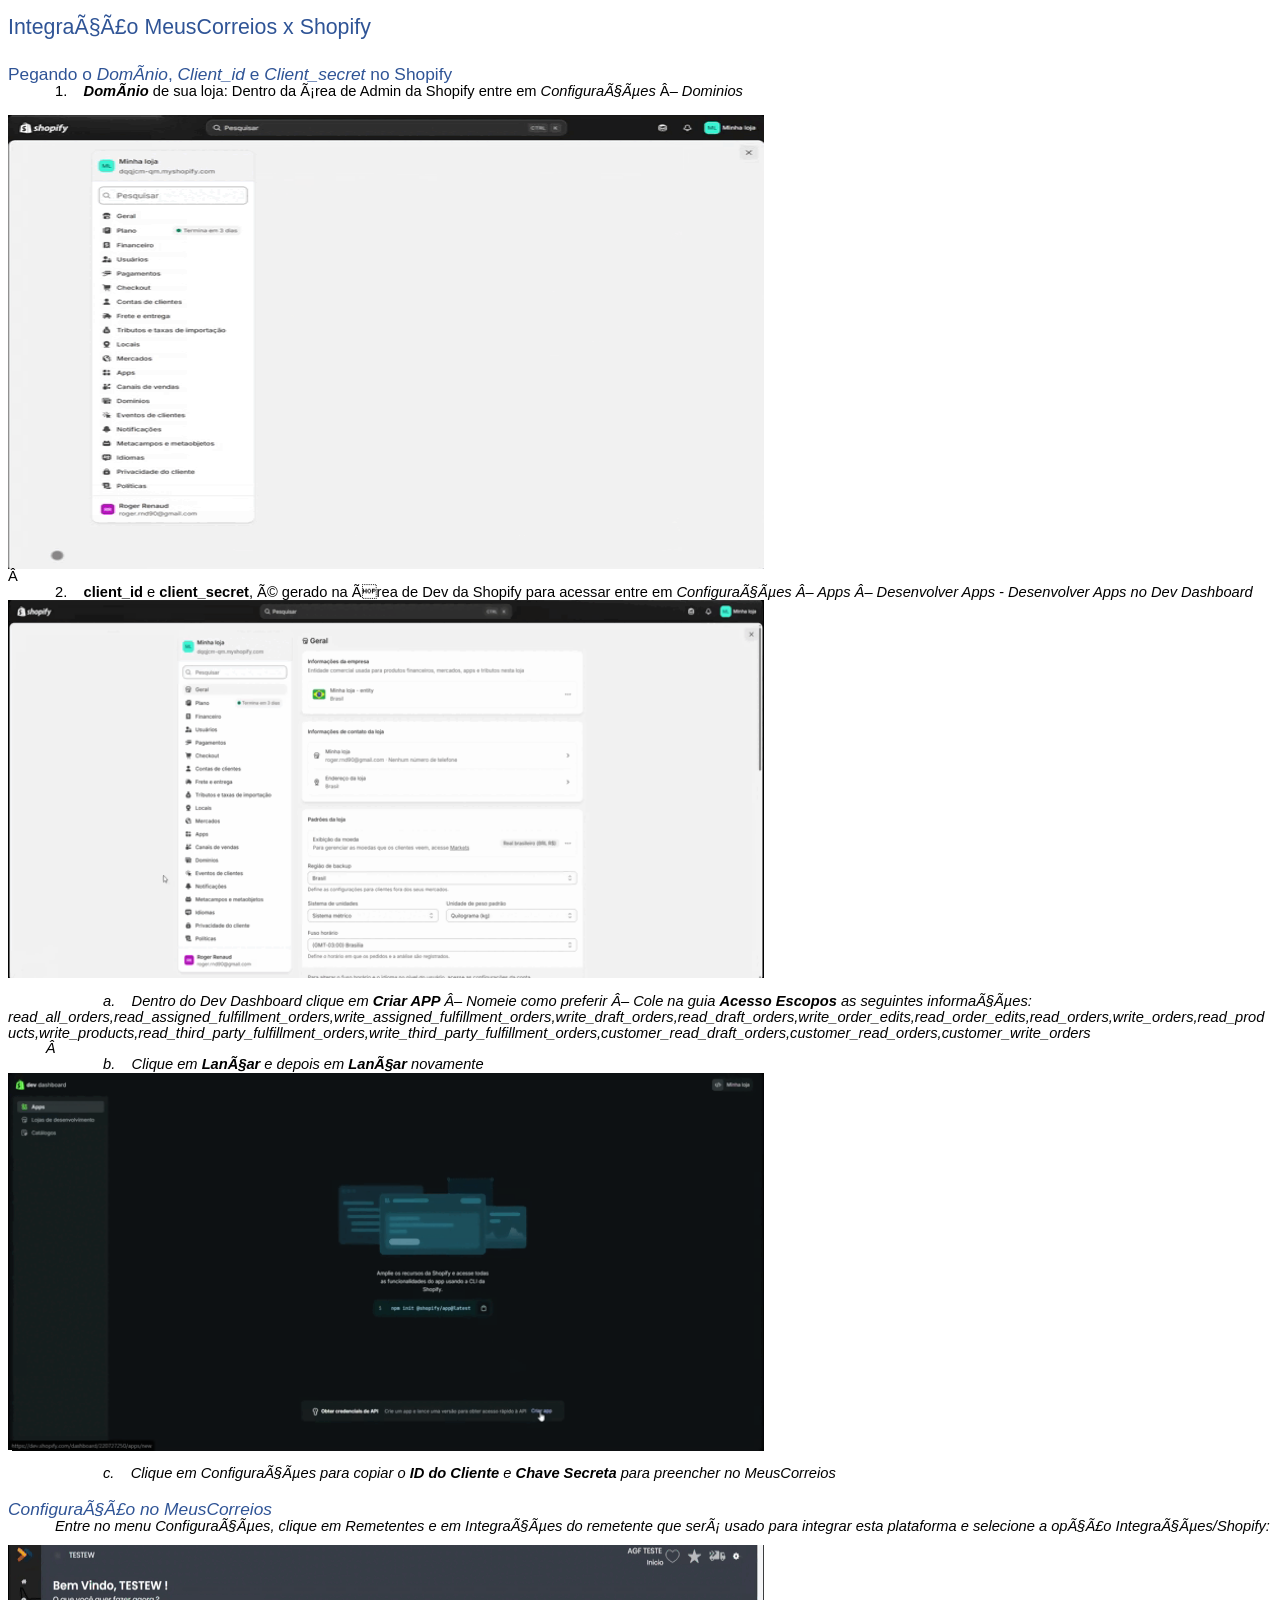
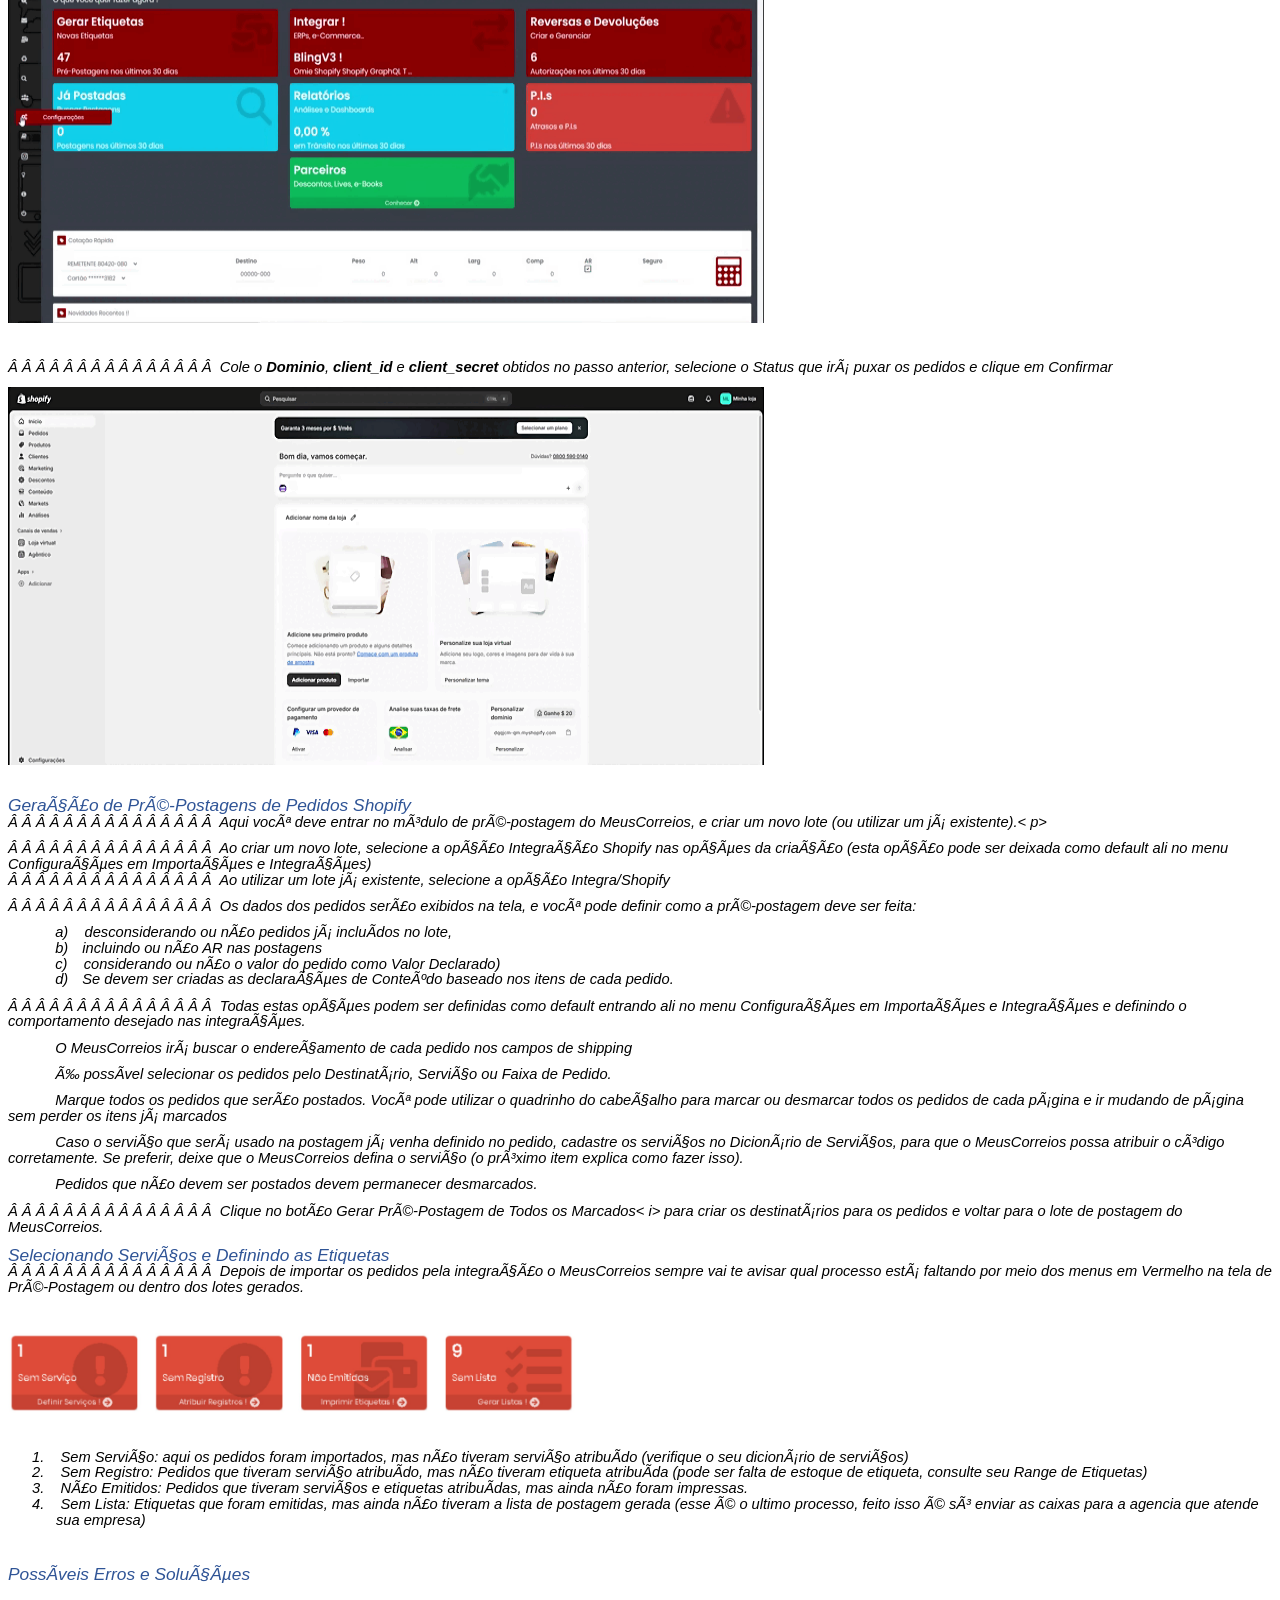
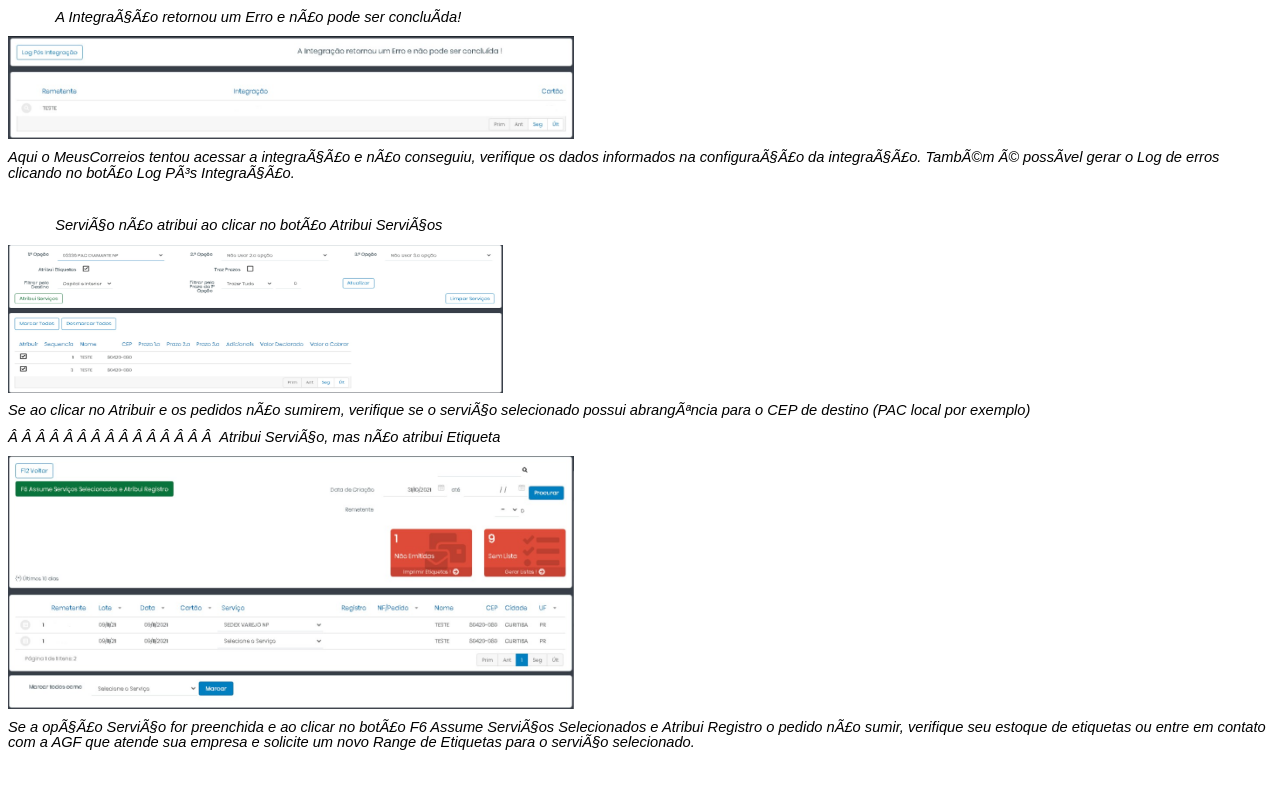
==== commit a8d1cd19: "Update index.html" ====
--- a/integracao/index.html
+++ b/integracao/index.html
@@ -1512,7 +1512,7 @@
 marcados</p>
 									<p class=MsoNormal style='text-indent:35.4pt'>Caso o serviço que será usado na
 postagem já venha definido no pedido, cadastre os serviços no <i style='mso-bidi-font-style:normal'>Dicionário de Serviços</i>, para que o <span class=SpellE>MeusCorreios</span> possa atribuir o código corretamente. Se preferir, deixe que o
-										<span class=SpellE>MeusCorreios</span> defina o serviço (o próximo item explica como fazer isso).< p>
+										<span class=SpellE>MeusCorreios</span> defina o serviço (o próximo item explica como fazer isso).</p>
 										<p class=MsoNormal style='margin-left:35.4pt'>Pedidos que não devem ser
 postados devem permanecer <i style='mso-bidi-font-style:normal'>desmarcados</i>.</p>
 										<p class=MsoNormal><span style='mso-tab-count:1'>                </span>Clique
@@ -1521,7 +1521,7 @@
 											<h2>Selecionando Serviços e Definindo as Etiquetas</h2>
 											<p class=MsoNormal><span style='mso-tab-count:1'>                </span>Depois
 de importar os pedidos pela integração o <span class=SpellE><i>MeusCorreios</i></span> sempre vai te avisar qual processo está faltando por meio dos menus em Vermelho na tela de
-											<span class=SpellE><i>Pré-Postagem</i></span> ou dentro dos lotes gerados.< p>
+											<span class=SpellE><i>Pré-Postagem</i></span> ou dentro dos lotes gerados.</p>
 											<p class=MsoNormal><o:p>&nbsp;</o:p></p>
 											<p class=MsoNormal><span style='mso-no-proof:yes'>
 												<!--[if gte vml 1]><v:shape
@@ -1580,7 +1580,7 @@
 												</i>
 												<![endif]>
 												<i>Sem Lista: </i>Etiquetas que foram emitidas, mas
-ainda não tiveram a lista de postagem gerada (esse é o <span class=SpellE>ultimo</span> processo, feito isso é só enviar as caixas para a agencia que atende sua empresa)<i><o:p>< o:p>< i>< p>
+ainda não tiveram a lista de postagem gerada (esse é o <span class=SpellE>ultimo</span> processo, feito isso é só enviar as caixas para a agencia que atende sua empresa)</p>
 												<p class=MsoNormal><o:p>&nbsp;</o:p></p>
 												<h2>Possíveis Erros e Soluções </h2>
 												<p class=MsoNormal><o:p>&nbsp;</o:p></p>
